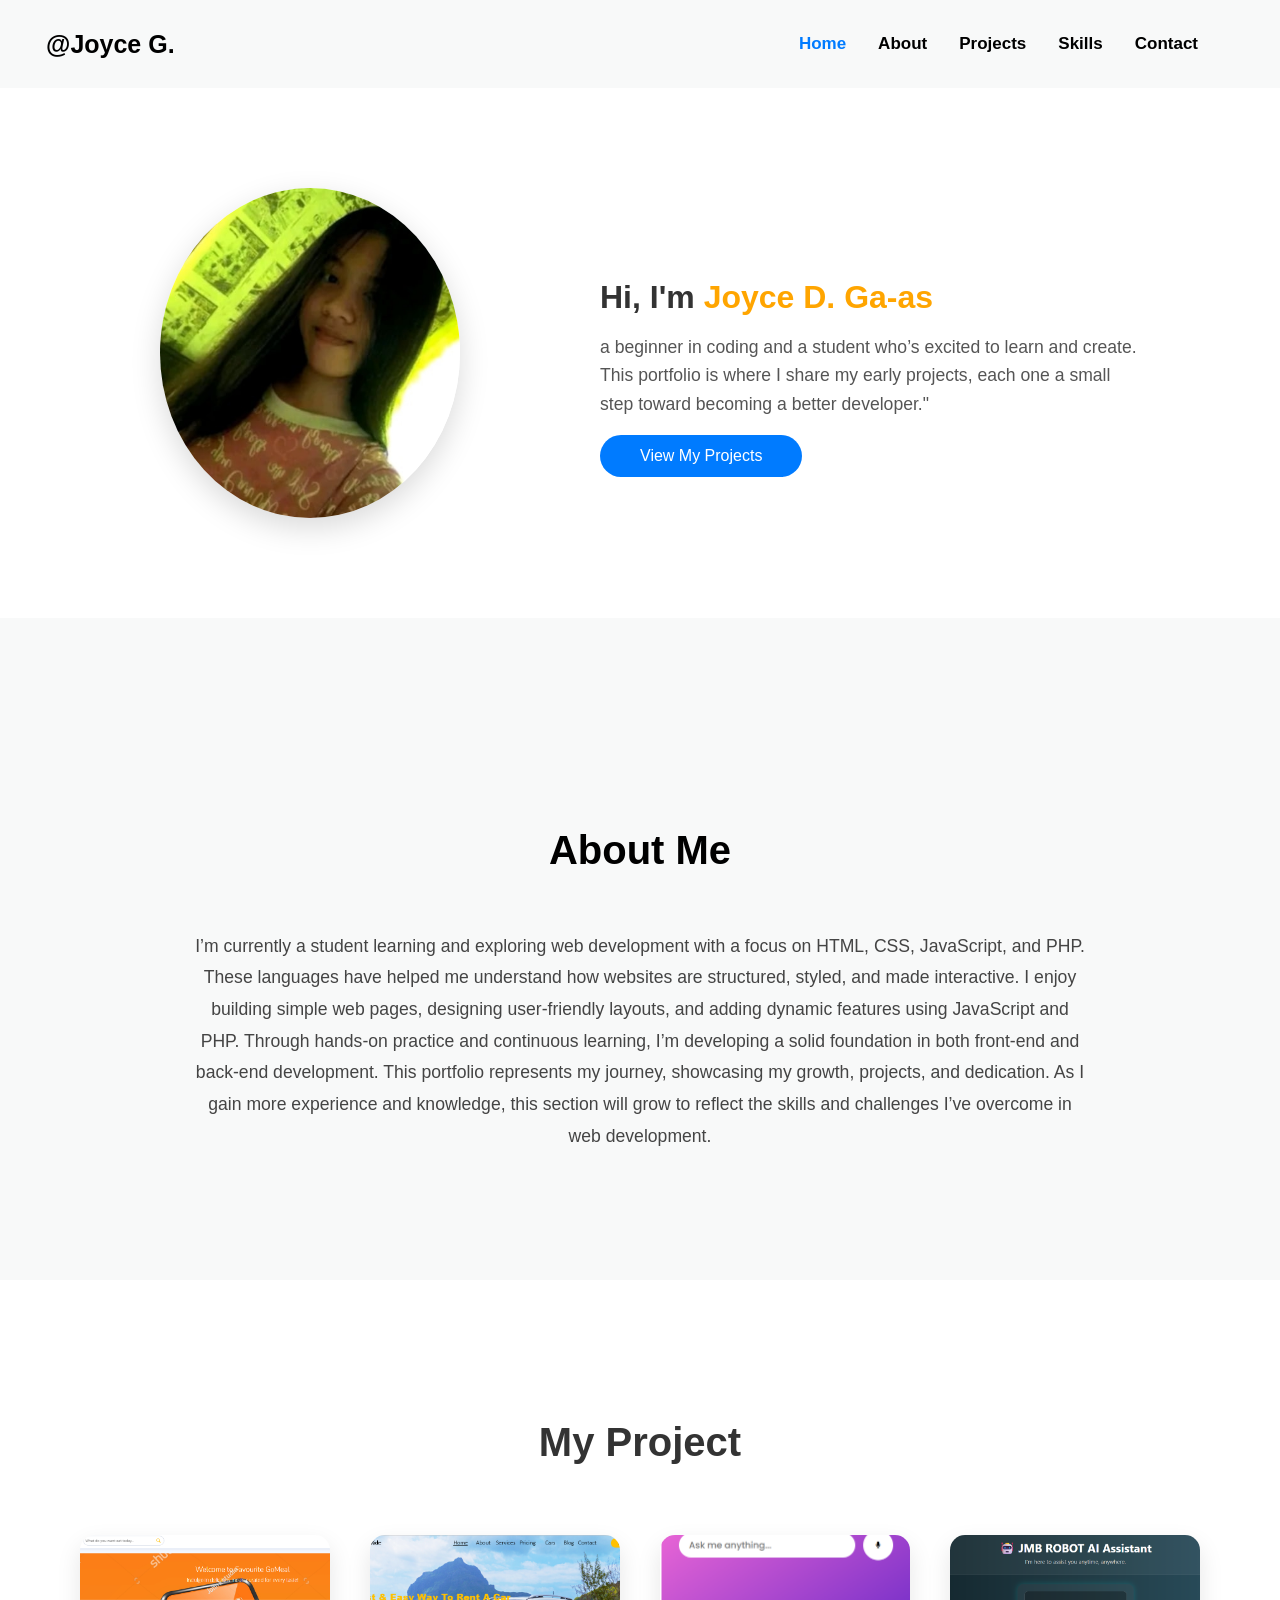
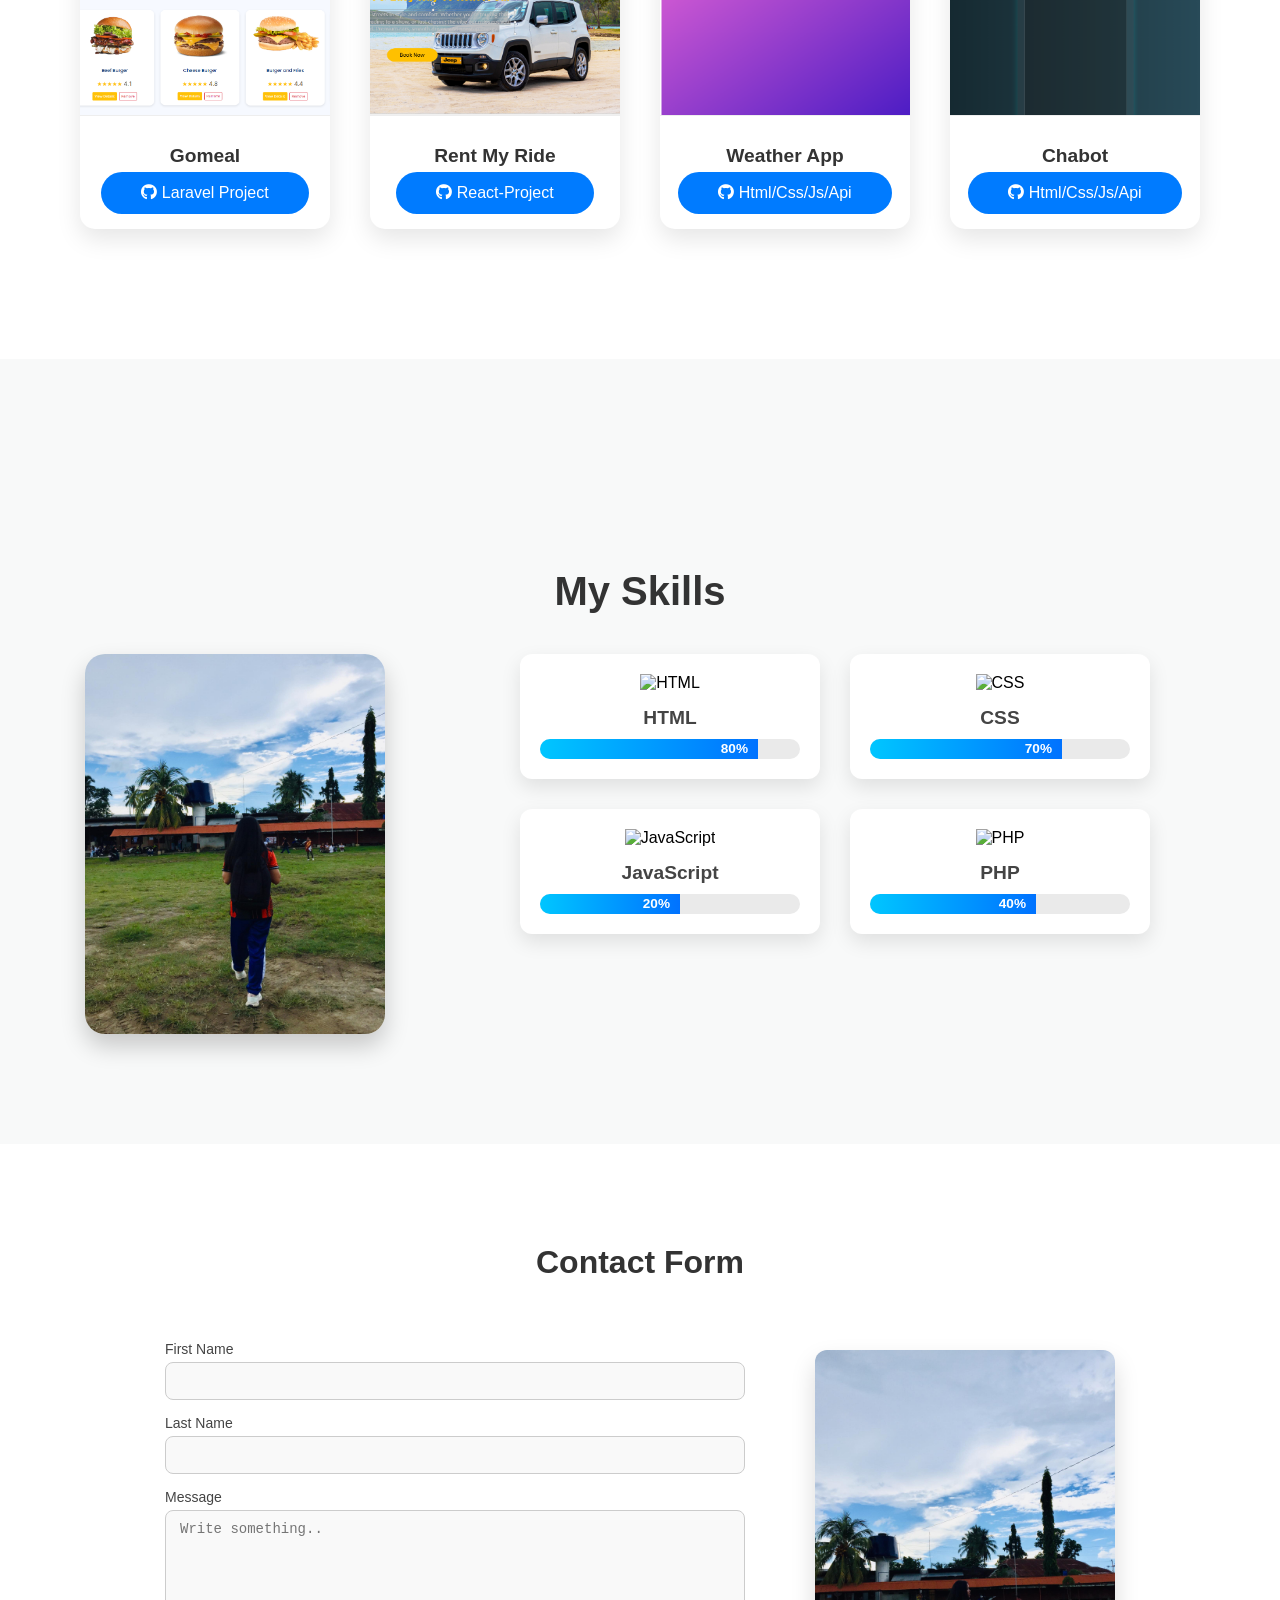
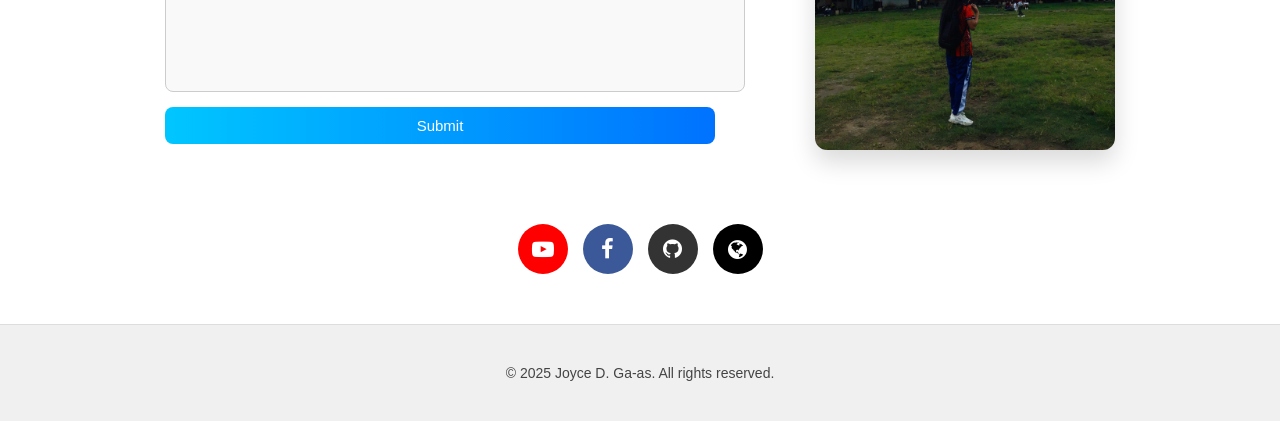
==== index.html @ 82c5e337 "Clean commit - removed secrets" ====
<!DOCTYPE html>
<html lang="en">

<head>
    <meta name="viewport" content="width=device-width, initial-scale=1">
    <title>Portfolio</title>
    <link rel="stylesheet" href="css/index.css">
    <link href="https://unpkg.com/aos@2.3.1/dist/aos.css" rel="stylesheet">
    <link rel="stylesheet" href="https://cdnjs.cloudflare.com/ajax/libs/font-awesome/6.4.0/css/all.min.css">
    <link rel="stylesheet" href="https://cdnjs.cloudflare.com/ajax/libs/font-awesome/4.7.0/css/font-awesome.min.css">
</head>

<body>
    <header>
        <nav id="navbar">
            <a href="#" class="logo">@Joyce G.</a>
            <span class="menu-icon" onclick="toggleMenu()">
                <i class="fa fa-bars"></i>
            </span>
            <ul>
                <li><a href="#" class="active">Home</a></li>
                <li><a href="about.html">About</a></li>
                <li><a href="project.html">Projects</a></li>
                <li><a href="skills.html">Skills</a></li>
                <li><a href="contact.html">Contact</a></li>
            </ul>
        </nav>
    </header>

    <div class="container" data-aos="zoom-in-down">
        <div class="profile1">
            <img src="img/profile.jpg" alt="">
        </div>
        <div class="content">
            <h1>
                Hi, I'm <span>Joyce D. Ga-as</span>
            </h1>
            <p>
                a beginner in coding and a student who’s excited to learn
                and create. <br> This portfolio is where I share my early projects,
                each one a small <br>step toward becoming a better developer."
            </p>
            <a href="project.html" class="btn-link">
                <button class="btn">View My Projects</button>
            </a>

        </div>
    </div>

    <section>
        <div class="about-section container" data-aos="fade-up">
            <h1 class="h1">About Me</h1>
            <p>
                I’m currently a student learning and exploring web development with a focus on HTML, CSS,
                JavaScript, and PHP. These languages have helped me understand how websites are structured,
                styled, and made interactive. I enjoy building simple web pages, designing user-friendly
                layouts, and adding dynamic features using JavaScript and PHP. Through hands-on practice
                and continuous learning, I’m developing a solid foundation in both front-end and back-end
                development. This portfolio represents my journey, showcasing my growth, projects, and
                dedication. As I gain more experience and knowledge, this
                section will grow to reflect the skills and challenges I’ve overcome in web development.
            </p>
        </div>
    </section>

    <div class="project" data-aos="fade-up">
        <h1 class="h2">My Project</h1>
        <div class="project">
            <div class="card">
                <img src="img/gomeal.png" alt="Avatar">
                <div>
                    <h4>Gomeal</h4>
                    <a href="https://github.com/Joyce21718/Gomeals.git" target="_blank" class="btn">
                        <i class="fab fa-github"></i> Laravel Project
                    </a>
                </div>
            </div>

            <div class="card">
                <img src="img/rent.png" alt="Avatar">
                <div>
                    <h4>Rent My Ride</h4>
                    <a href="https://github.com/Joyce21718/Gomeals.git" target="_blank" class="btn">
                        <i class="fab fa-github"></i> React-Project
                    </a>
                </div>
            </div>

            <div class="card">
                <img src="img/w.png" alt="Avatar">
                <div>
                    <h4>Weather App</h4>
                    <a href="https://github.com/Joyce21718/Weather.git" target="_blank" class="btn">
                        <i class="fab fa-github"></i> Html/Css/Js/Api
                    </a>
                </div>
            </div>

            <div class="card">
                <img src="img/C.png" alt="Avatar">
                <div>
                    <h4>Chabot</h4>
                    <a href="https://github.com/Joyce21718/Weather.git" target="_blank" class="btn">
                        <i class="fab fa-github"></i> Html/Css/Js/Api
                    </a>
                </div>
            </div>

        </div>
    </div>
    <section>
        <div class="skills-section" data-aos="fade-up">
            <h1>My Skills</h1>
            <div class="skills-content">
                <!-- Profile Image -->
                <div class="profile-img" data-aos="zoom-in-down">
                    <img src="img/profile2.jpg" alt="Profile">
                </div>
                <!-- Skill Cards -->
                <div class="skills-grid">
                    <div class="skill-item">
                        <img src="https://cdn.jsdelivr.net/gh/devicons/devicon/icons/html5/html5-original.svg"
                            alt="HTML">
                        <p>HTML</p>
                        <div class="progress-bar">
                            <div class="progress" data-aos="fade-right" data-aos-delay="100" style="width: 80%;">80%
                            </div>
                        </div>
                    </div>

                    <div class="skill-item">
                        <img src="https://cdn.jsdelivr.net/gh/devicons/devicon/icons/css3/css3-original.svg" alt="CSS">
                        <p>CSS</p>
                        <div class="progress-bar">
                            <div class="progress" data-aos="fade-right" data-aos-delay="100" style="width: 70%;">70%
                            </div>
                        </div>
                    </div>

                    <div class="skill-item">
                        <img src="https://cdn.jsdelivr.net/gh/devicons/devicon/icons/javascript/javascript-original.svg"
                            alt="JavaScript">
                        <p>JavaScript</p>
                        <div class="progress-bar">
                            <div class="progress" data-aos="fade-right" data-aos-delay="100" style="width: 50%;">20%
                            </div>
                        </div>
                    </div>

                    <div class="skill-item">
                        <img src="https://cdn.jsdelivr.net/gh/devicons/devicon/icons/php/php-original.svg" alt="PHP">
                        <p>PHP</p>
                        <div class="progress-bar">
                            <div class="progress" data-aos="fade-right" data-aos-delay="100" style="width: 60%;">40%
                            </div>
                        </div>
                    </div>
                </div>

            </div>
        </div>
    </section>
    <div>
        <center>
            <h1>Contact Form</h1>
        </center>
        <div class="contact-container">
            <!-- Form -->
            <form action="/action_page.php" data-aos="fade-right">
                <label for="name">First Name</label>
                <input type="text" id="fname" name="firstname" placeholder="">

                <label for="email">Last Name</label>
                <input type="email" id="email" name="email" placeholder="">

                <label for="message">Message</label>
                <textarea id="message" name="message" placeholder="Write something.."></textarea>

                <input type="submit" value="Submit">
            </form>
            <!-- Profile Image -->
            <div class="image1-box" data-aos="fade-left">
                <img src="img/profile3.jpg" alt="Profile">
            </div>
        </div>

        <!-- Social Icons (Below Everything) -->
        <div class="social-icons">
            <a href="https://youtube.com" target="_blank" class="icon youtube" title="YouTube">
                <i class="fa fa-youtube-play"></i>
            </a>
            <a href="https://facebook.com" target="_blank" class="icon facebook" title="Facebook">
                <i class="fa fa-facebook"></i>
            </a>
            <a href="https://github.com" target="_blank" class="icon github" title="GitHub">
                <i class="fa fa-github"></i>
            </a>
            <a href="https://vercel.com" target="_blank" class="icon vercel" title="Vercel">
                <i class="fa fa-globe"></i>
            </a>
        </div>

        <footer class="footer">
            <div class="footer-content">
                <p>&copy; 2025 Joyce D. Ga-as. All rights reserved.</p>
            </div>
        </footer>

        <script>
            function toggleMenu() {
                document.getElementById("navbar").classList.toggle("responsive");
            }
        </script>

        <script src="https://unpkg.com/aos@2.3.1/dist/aos.js"></script>
        <script>
            AOS.init();
        </script>
</body>

</html>
---- css/index.css ----
body {
  margin: 0;
  font-family: Arial, Helvetica, sans-serif;
}
span{
  color: orange;
}
nav {
  display: flex;
  justify-content: space-between;
  align-items: center;
  flex-wrap: wrap;
  padding: 10px 16px;
  margin-left: 30px;
  margin-right: 30px;
}

header {
  background-color: #f8f9f9;
}

.logo {
  color: black;
  font-size: 25px;
  font-weight: bold;
  text-decoration: none;
  padding: 14px 0;
  transition: 0.3s ease;
  font-family: Arial, Helvetica, sans-serif;
}

.logo:hover {
  transform: translateY(-4px);
  color: #007BFF;
}

ul {
  list-style: none;
  display: flex;
  margin: 0;
  padding: 10px 20px;
  transition: max-height 0.4s ease-in-out;
}

li a {
  display: block;
  color: black;
  text-decoration: none;
  padding: 14px 16px;
  font-size: 17px;
  font-weight: bold;
  transition: 0.3s ease;
}

li a:hover {
  color: #007BFF;
  transform: translateY(-4px);
}

li a.active {
  color: #007BFF;
}

.menu-icon {
  display: none;
  font-size: 24px;
  color: #007BFF;
  cursor: pointer;
}


.container {
  display: flex;
  flex-direction: row;
  align-items: center;
  justify-content: center;
  flex-wrap: wrap;
  max-width: 1200px;
  margin: auto;
  padding: 50px 20px;
  gap: 20px;


}

.content {
  flex: 1 1 400px;
  min-width: 280px;
}

.content h1 {
  font-size: 2rem;
  margin-bottom: 15px;
  color: #333;
  font-weight: bold;
}

.content p {
  font-size: 1.1rem;
  line-height: 1.6;
  color: #555;
}

.profile1 {
  margin-top: 50px;
  flex: 1 1 300px;
  display: flex;
  justify-content: center;
  align-items: center;
}

.profile1 img {
  width: 100%;
  max-width: 300px;
  height: 330px;
  border-radius: 50%;
  object-fit: cover;
  box-shadow: 0 10px 30px rgba(0, 0, 0, 0.15);

}

.btn {
  padding: 12px 40px;
  background-color: #007BFF;
  color: white;
  border-radius: 999px;
  font-size: 1rem;
  text-decoration: none;
  display: inline-block;
  transition: 0.3s ease;
  border: none;
}

.btn:hover {
  background-color: darkblue;
  transform: translateY(-2px);
}

/* About Styling */
.about-section {
  max-width: 900px;
  margin: 80px auto;
  padding: 20px 30px;
  border-radius: 20px;
  text-align: center;
  
}
.about-section1 {
 
  text-align: center;

   padding: 40px;
  max-width: 1200px;
  margin: auto;
  
}

.about-section1 h1 {
  font-size: 2.5rem;
  margin-bottom: 20px;
  color: black;
}

.about-section h1 {
  font-size: 2.5rem;
  margin-bottom: 20px;
  color: black;
}

.about-section p {
  font-size: 1.1rem;
  line-height: 1.8;
  color: #444;
  font-family: Arial, Helvetica, sans-serif;
}
.about-section1 p {
  font-size: 1.1rem;
  line-height: 1.8;
  color: #444;
  font-family: Arial, Helvetica, sans-serif;
}

section {
  background-color: #f8f9f9;
  margin-top: 50px;
  padding: 10px;
}
.section1 {
  background-color: white;
}


/* SKILLS Styling */


.skills-section {
  max-width: 1200px;
  margin: 50px auto;
  padding: 50px 20px;
  

}
.skills-section1 {
   padding: 40px;
  max-width: 1200px;
  margin: auto;
}

.skills-section h1 {
  text-align: center;
  font-size: 2.5rem;
  color: #333;
  margin-bottom: 40px;
}
.skills-section1 h1 {
  text-align: center;
  font-size: 2.5rem;
  color: #333;
  margin-bottom: 40px;
}

.skills-content {
  display: flex;
  gap: 40px;
  align-items: flex-start;
  flex-wrap: wrap;
  justify-content: center;
  padding: 0 20px;

}

.skills-grid {
  display: flex;
  flex-wrap: wrap;
  gap: 30px;
  justify-content: center;
  flex: 1;
  min-width: 300px;
}

.skill-item {
  background-color: #fff;
  border-radius: 12px;
  padding: 20px;
  width: 260px;
  box-shadow: 0 8px 20px rgba(0, 0, 0, 0.1);
  text-align: center;
  transition: transform 0.3s ease;
}

.skill-item:hover {
  transform: translateY(-5px);
}

.skill-item img {
  width: 60px;
  height: 60px;
  object-fit: contain;
}

.skill-item p {
  font-size: 1.2rem;
  font-weight: 600;
  color: #444;
  margin: 15px 0 10px;
}

.progress-bar {
  background-color: #eaeaea;
  border-radius: 20px;
  overflow: hidden;
  height: 20px;
}

.progress {
  height: 100%;
  background: linear-gradient(90deg, #00c6ff, #0072ff);
  color: #fff;
  text-align: right;
  padding-right: 10px;
  line-height: 20px;
  font-size: 0.85rem;
  font-weight: bold;
  width: 0;
  /* Start hidden */
  transition: width 2s ease;
}

/* This class will be added via JavaScript */
.progress.animate {
  width: var(--progress-width);
}


.profile-img {
  flex: 1;
  max-width: 350px;
  display: flex;
  justify-content: center;
  align-items: flex-start;
}

.profile-img img {
  width: 100%;
  height: 380px;
  max-width: 300px;
  border-radius: 20px;
  box-shadow: 0 12px 25px rgba(0, 0, 0, 0.2);
}


/* Responsive Styling */
@media screen and (max-width: 600px) {
  form {
    flex: 1 1 100%;
    max-width: 100%;
    width: 100%;
    padding: 0 10px;
    margin-right: 30px;
  }

  form input,
  form textarea {
    font-size: 16px;
  }

  input[type="submit"] {
    width: 100%;
  }

  ul {
    flex-direction: column;
    width: 100%;
    max-height: 0;
    overflow: hidden;
  }

  nav.responsive ul {
    max-height: 500px;
  }

  .menu-icon {
    display: block;
    padding: 14px 0;
  }

  ul li a {
    text-align: left;
    padding-left: 16px;
  }

  ul {
    margin: 0;
    padding: 0;
  }

  .about-section {
    padding: 30px 20px;
  }

  .about-section h1 {
    font-size: 2rem;
  }

  .about-section p {
    font-size: 1rem;
  }
}

.project {
  padding: 40px;
  max-width: 1200px;
  margin: auto;
}

.project>h1 {
  text-align: center;
  font-size: 2.5rem;
  margin-bottom: 30px;
}

.project .project {
  display: flex;
  flex-wrap: wrap;
  gap: 40px;
  justify-content: center;
}

.card {
  background-color: #fff;
  width: 250px;
  border-radius: 15px;
  overflow: hidden;
  box-shadow: 0 10px 25px rgba(0, 0, 0, 0.1);
  transition: transform 0.3s ease, box-shadow 0.3s ease;
}

.card:hover {
  transform: translateY(-8px);
  box-shadow: 0 15px 30px rgba(0, 0, 0, 0.2);
}

.card img {
  width: 100%;
  height: 180px;
  object-fit: cover;
  border-bottom: 1px solid #eee;
}

.card div {
  padding: 15px;
  text-align: center;
}

.card h4 {
  margin: 10px 0 5px;
  font-size: 1.2rem;
  color: #333;
}

.card p {
  font-size: 0.9rem;
  color: #777;
}


h1 {
  margin: 40px 0 20px;
  font-weight: 600;
  color: #333;
  margin-top: 100px;
}

.contact-container {
  display: flex;
  justify-content: center;
  align-items: stretch;
  gap: 100px;
  padding: 40px 20px;
  max-width: 1000px;
  margin: 0 auto;
  flex-wrap: wrap;
}

/* Form */
form {
  flex: 2;
  min-width: 280px;
  max-width: 550px;
  display: flex;
  flex-direction: column;
}

form label {
  font-size: 14px;
  font-weight: 500;
  color: #444;
  margin-bottom: 5px;
}

form input,
form textarea {
  width: 100%;
  padding: 10px 14px;
  margin-bottom: 15px;
  font-size: 14px;
  border: 1px solid #ccc;
  border-radius: 8px;
  background: #f9f9f9;
  transition: border 0.3s;
}

form input:focus,
form textarea:focus {
  border-color: #007BFF;
  background: #fff;
  outline: none;
}

textarea {
  height: 160px;
  resize: none;
}

input[type="submit"] {
  background: linear-gradient(to right, #00c6ff, #0072ff);
  color: white;
  padding: 10px 25px;
  font-size: 15px;
  border: none;
  border-radius: 8px;
  cursor: pointer;
  transition: background 0.3s;
}

input[type="submit"]:hover {
  background: linear-gradient(to right, #0056b3, #003e8a);
}

/* Image Box */
.image1-box {
  flex: 1;
  min-width: 200px;
  max-width: 300px;
  display: flex;
  justify-content: center;
  align-items: center;
}

.image1-box img {
  width: 100%;
  max-width: 320px;
  /* smaller image */
  height: auto;
  border-radius: 12px;
  box-shadow: 0 12px 25px rgba(0, 0, 0, 0.15);
  object-fit: cover;
}

/* Social Icons */
.social-icons {
  display: flex;
  justify-content: center;
  align-items: center;
  gap: 15px;
  margin: 25px auto 50px;
  flex-wrap: wrap;
}

.social-icons .icon {
  font-size: 22px;
  width: 50px;
  height: 50px;
  border-radius: 50%;
  color: white;
  display: flex;
  align-items: center;
  justify-content: center;
  transition: transform 0.3s, box-shadow 0.3s;
  text-decoration: none;
}

.icon.youtube {
  background: #FF0000;
}

.icon.facebook {
  background: #3b5998;
}

.icon.github {
  background: #333;
}

.icon.vercel {
  background: #000;
}

.social-icons .icon:hover {
  transform: scale(1.1);
  box-shadow: 0 5px 15px rgba(0, 0, 0, 0.2);
}
.footer {
  background-color: #f0f0f0;
  padding: 20px 10px;
  text-align: center;
  border-top: 1px solid #ddd;
  margin-top: 40px;
}

.footer-content {
  max-width: 1000px;
  margin: auto;
  padding: 20px;
}

.footer p {
  margin: 0;
  color: #444;
  font-size: 14px;
}

.footer-social {
  margin-top: 10px;
}
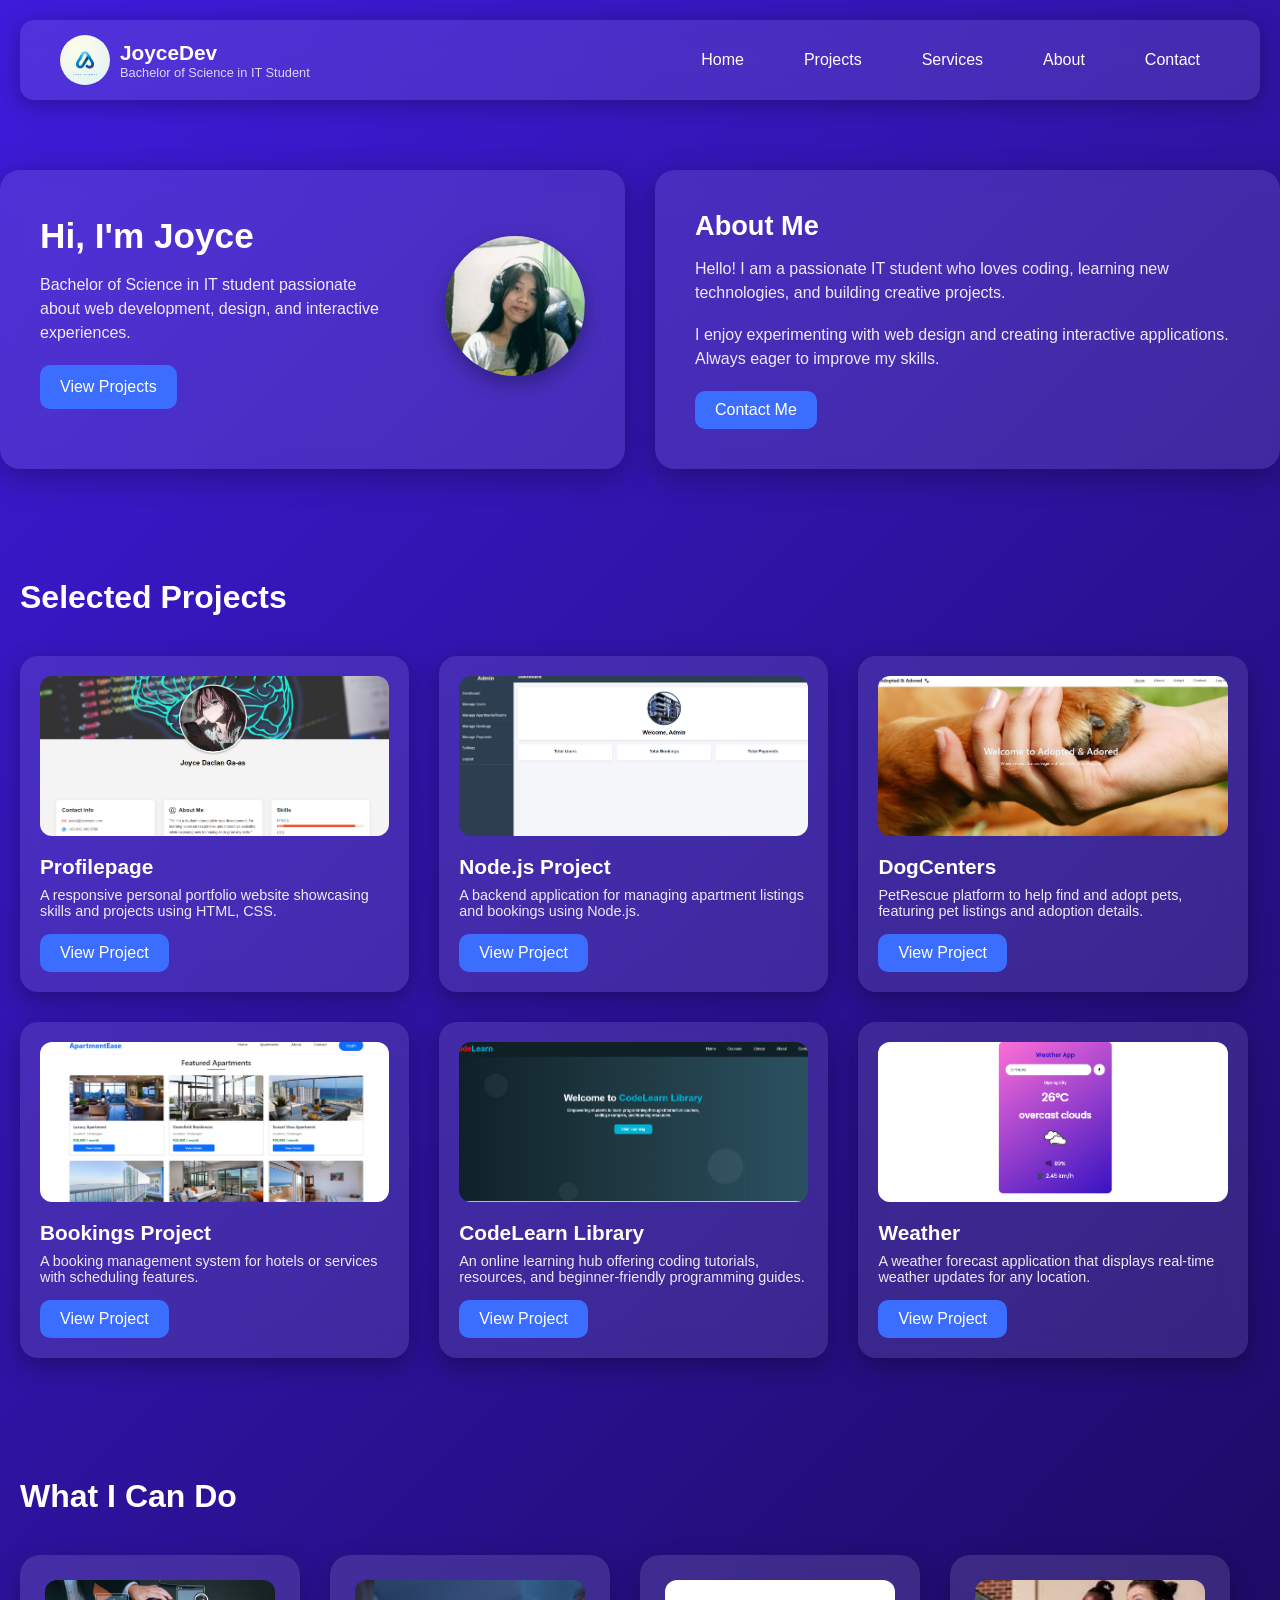
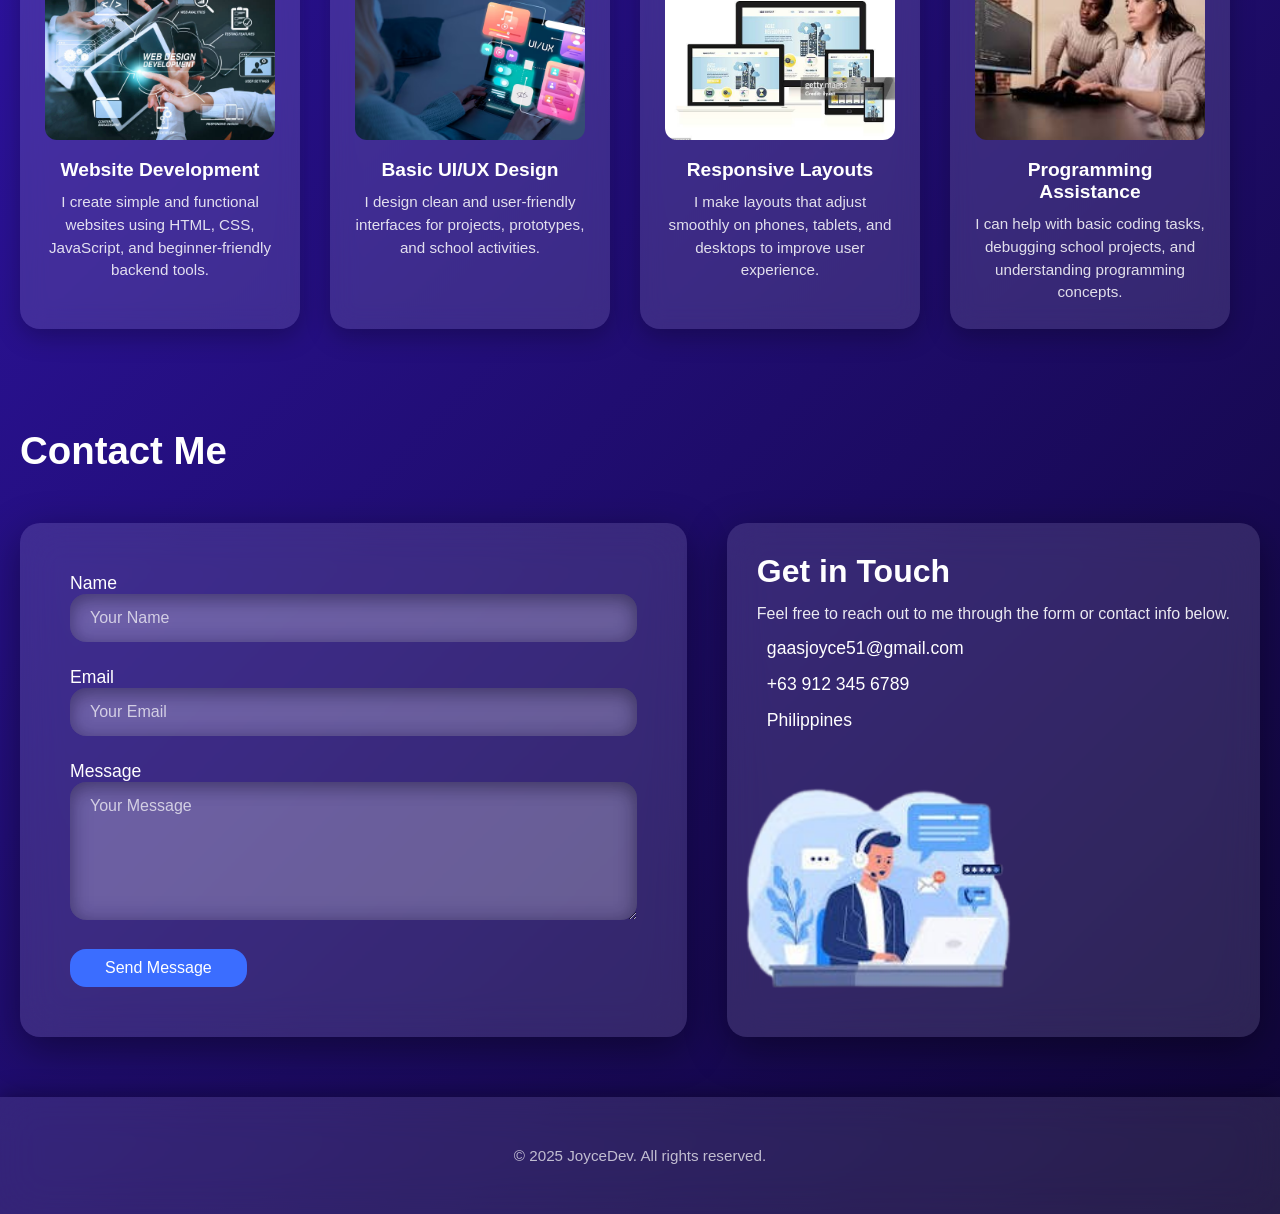
==== commit d443ce9d: "first commit" ====
--- a/index.html
+++ b/index.html
@@ -2,220 +2,197 @@
 <html lang="en">
 
 <head>
-    <meta name="viewport" content="width=device-width, initial-scale=1">
-    <title>Portfolio</title>
-    <link rel="stylesheet" href="css/index.css">
-    <link href="https://unpkg.com/aos@2.3.1/dist/aos.css" rel="stylesheet">
-    <link rel="stylesheet" href="https://cdnjs.cloudflare.com/ajax/libs/font-awesome/6.4.0/css/all.min.css">
-    <link rel="stylesheet" href="https://cdnjs.cloudflare.com/ajax/libs/font-awesome/4.7.0/css/font-awesome.min.css">
+    <meta charset="UTF-8">
+    <meta name="viewport" content="width=device-width, initial-scale=1.0">
+    <title>Welcome To My Portfolio</title>
+    <link rel="stylesheet" href="css/onefile.css">
 </head>
 
 <body>
     <header>
-        <nav id="navbar">
-            <a href="#" class="logo">@Joyce G.</a>
-            <span class="menu-icon" onclick="toggleMenu()">
-                <i class="fa fa-bars"></i>
-            </span>
-            <ul>
-                <li><a href="#" class="active">Home</a></li>
-                <li><a href="about.html">About</a></li>
-                <li><a href="project.html">Projects</a></li>
-                <li><a href="skills.html">Skills</a></li>
-                <li><a href="contact.html">Contact</a></li>
-            </ul>
-        </nav>
+        <div class="container">
+            <nav>
+                <div class="logo"> <img src="img/logo.avif" alt="Logo" />
+                    <div class="logo-text"> <span>JoyceDev</span>
+                        <p class="tagline">Bachelor of Science in IT Student</p>
+                    </div>
+                </div> <input type="checkbox" id="toggle"> <label for="toggle" class="hamburger">☰</label>
+                <ul>
+                    <li><a href="#">Home</a></li>
+                    <li><a href="#projects">Projects</a></li>
+                    <li><a href="#services">Services</a></li>
+                    <li><a href="#about">About</a></li>
+                    <li><a href="#contact">Contact</a></li>
+                </ul>
+            </nav>
+        </div>
     </header>
+    <div class="profile-about-wrapper">
+        <section class="profile">
+            <div class="profile-content">
+                <div class="profile-text">
+                    <h1>Hi, I'm Joyce</h1>
+                    <p>Bachelor of Science in IT student passionate about web development, design, and interactive
+                        experiences.</p>
+                    <div class="profile-buttons"> <a href="#projects" class="btn">View Projects</a> </div>
+                </div>
+                <div class="profile-image"> <img src="img/P.jpg" alt="Joyce Image"> </div>
+            </div>
+        </section>
 
-    <div class="container" data-aos="zoom-in-down">
-        <div class="profile1">
-            <img src="img/profile.jpg" alt="">
-        </div>
-        <div class="content">
-            <h1>
-                Hi, I'm <span>Joyce D. Ga-as</span>
-            </h1>
-            <p>
-                a beginner in coding and a student who’s excited to learn
-                and create. <br> This portfolio is where I share my early projects,
-                each one a small <br>step toward becoming a better developer."
-            </p>
-            <a href="project.html" class="btn-link">
-                <button class="btn">View My Projects</button>
-            </a>
 
-        </div>
+        <!-- RIGHT: ABOUT -->
+        <section class="about" id="about">
+            <div class="about-content">
+                <h2>About Me</h2>
+                <p>Hello! I am a passionate IT student who loves coding, learning new technologies, and building
+                    creative projects.</p>
+                <p>I enjoy experimenting with web design and creating interactive applications. Always eager to improve
+                    my skills.</p>
+                <div class="profile-buttons"> <a href="#contact" class="btn btn-darkblue">Contact Me</a> </div>
+            </div>
+        </section>
     </div>
 
-    <section>
-        <div class="about-section container" data-aos="fade-up">
-            <h1 class="h1">About Me</h1>
-            <p>
-                I’m currently a student learning and exploring web development with a focus on HTML, CSS,
-                JavaScript, and PHP. These languages have helped me understand how websites are structured,
-                styled, and made interactive. I enjoy building simple web pages, designing user-friendly
-                layouts, and adding dynamic features using JavaScript and PHP. Through hands-on practice
-                and continuous learning, I’m developing a solid foundation in both front-end and back-end
-                development. This portfolio represents my journey, showcasing my growth, projects, and
-                dedication. As I gain more experience and knowledge, this
-                section will grow to reflect the skills and challenges I’ve overcome in web development.
-            </p>
+    <!-- Project -->
+    <section class="projects" id="projects">
+        <div class="projects-wrapper">
+            <h2>Selected Projects</h2>
+            <div class="project-cards">
+                <div class="project-card"> <img src="img/1.png" alt="Project 1">
+                    <h3>Profilepage</h3>
+                    <p>A responsive personal portfolio website showcasing skills and projects using HTML, CSS. </p> <a
+                        href="#" class="btn-darkblue">View Project</a>
+                </div>
+                <div class="project-card"> <img src="img/2.png" alt="Project 2">
+                    <h3>Node.js Project</h3>
+                    <p>A backend application for managing apartment listings and bookings using Node.js.</p> <a href="#"
+                        class="btn-darkblue">View Project</a>
+                </div>
+                <div class="project-card"> <img src="img/3.png" alt="Project 3">
+                    <h3>DogCenters</h3>
+                    <p>PetRescue platform to help find and adopt pets, featuring pet listings and adoption details.</p>
+                    <a href="#" class="btn-darkblue">View Project</a>
+                </div>
+                <div class="project-card"> <img src="img/4.png" alt="Project 4">
+                    <h3>Bookings Project</h3>
+                    <p>A booking management system for hotels or services with scheduling features.</p> <a href="#"
+                        class="btn-darkblue">View Project</a>
+                </div>
+                <div class="project-card">
+                    <img src="img/5.png" alt="CodeLearn Library">
+                    <h3>CodeLearn Library</h3>
+                    <p>An online learning hub offering coding tutorials, resources, and beginner-friendly programming
+                        guides.</p>
+                    <a href="#" class="btn-darkblue">View Project</a>
+                </div>
+
+                <div class="project-card"> <img src="img/6.png" alt="Weather App">
+                    <h3>Weather</h3>
+                    <p>A weather forecast application that displays real-time weather updates for any location.</p> <a
+                        href="#" class="btn-darkblue">View Project</a>
+                </div>
+            </div>
         </div>
     </section>
 
-    <div class="project" data-aos="fade-up">
-        <h1 class="h2">My Project</h1>
-        <div class="project">
-            <div class="card">
-                <img src="img/gomeal.png" alt="Avatar">
-                <div>
-                    <h4>Gomeal</h4>
-                    <a href="https://github.com/Joyce21718/Gomeals.git" target="_blank" class="btn">
-                        <i class="fab fa-github"></i> Laravel Project
-                    </a>
+    <!-- services -->
+    <section class="services" id="services">
+        <div class="services-wrapper">
+            <h2>What I Can Do</h2>
+
+            <div class="services-cards">
+
+                <div class="service-card">
+                    <img src="img/w1.jpg" alt="Web Development">
+                    <h3>Website Development</h3>
+                    <p>I create simple and functional websites using HTML, CSS, JavaScript, and beginner-friendly
+                        backend tools.</p>
                 </div>
-            </div>
 
-            <div class="card">
-                <img src="img/rent.png" alt="Avatar">
-                <div>
-                    <h4>Rent My Ride</h4>
-                    <a href="https://github.com/Joyce21718/Gomeals.git" target="_blank" class="btn">
-                        <i class="fab fa-github"></i> React-Project
-                    </a>
+                <div class="service-card">
+                    <img src="img/w2.avif" alt="UI UX Design">
+                    <h3>Basic UI/UX Design</h3>
+                    <p>I design clean and user-friendly interfaces for projects, prototypes, and school activities.</p>
                 </div>
-            </div>
 
-            <div class="card">
-                <img src="img/w.png" alt="Avatar">
-                <div>
-                    <h4>Weather App</h4>
-                    <a href="https://github.com/Joyce21718/Weather.git" target="_blank" class="btn">
-                        <i class="fab fa-github"></i> Html/Css/Js/Api
-                    </a>
+                <div class="service-card">
+                    <img src="img/w3.jpg" alt="Responsive Design">
+                    <h3>Responsive Layouts</h3>
+                    <p>I make layouts that adjust smoothly on phones, tablets, and desktops to improve user experience.
+                    </p>
                 </div>
-            </div>
 
-            <div class="card">
-                <img src="img/C.png" alt="Avatar">
-                <div>
-                    <h4>Chabot</h4>
-                    <a href="https://github.com/Joyce21718/Weather.git" target="_blank" class="btn">
-                        <i class="fab fa-github"></i> Html/Css/Js/Api
-                    </a>
-                </div>
-            </div>
-
-        </div>
-    </div>
-    <section>
-        <div class="skills-section" data-aos="fade-up">
-            <h1>My Skills</h1>
-            <div class="skills-content">
-                <!-- Profile Image -->
-                <div class="profile-img" data-aos="zoom-in-down">
-                    <img src="img/profile2.jpg" alt="Profile">
-                </div>
-                <!-- Skill Cards -->
-                <div class="skills-grid">
-                    <div class="skill-item">
-                        <img src="https://cdn.jsdelivr.net/gh/devicons/devicon/icons/html5/html5-original.svg"
-                            alt="HTML">
-                        <p>HTML</p>
-                        <div class="progress-bar">
-                            <div class="progress" data-aos="fade-right" data-aos-delay="100" style="width: 80%;">80%
-                            </div>
-                        </div>
-                    </div>
-
-                    <div class="skill-item">
-                        <img src="https://cdn.jsdelivr.net/gh/devicons/devicon/icons/css3/css3-original.svg" alt="CSS">
-                        <p>CSS</p>
-                        <div class="progress-bar">
-                            <div class="progress" data-aos="fade-right" data-aos-delay="100" style="width: 70%;">70%
-                            </div>
-                        </div>
-                    </div>
-
-                    <div class="skill-item">
-                        <img src="https://cdn.jsdelivr.net/gh/devicons/devicon/icons/javascript/javascript-original.svg"
-                            alt="JavaScript">
-                        <p>JavaScript</p>
-                        <div class="progress-bar">
-                            <div class="progress" data-aos="fade-right" data-aos-delay="100" style="width: 50%;">20%
-                            </div>
-                        </div>
-                    </div>
-
-                    <div class="skill-item">
-                        <img src="https://cdn.jsdelivr.net/gh/devicons/devicon/icons/php/php-original.svg" alt="PHP">
-                        <p>PHP</p>
-                        <div class="progress-bar">
-                            <div class="progress" data-aos="fade-right" data-aos-delay="100" style="width: 60%;">40%
-                            </div>
-                        </div>
-                    </div>
+                <div class="service-card">
+                    <img src="img/w4.jpg" alt="Programming Assistance">
+                    <h3>Programming Assistance</h3>
+                    <p>I can help with basic coding tasks, debugging school projects, and understanding programming
+                        concepts.</p>
                 </div>
 
             </div>
         </div>
     </section>
-    <div>
-        <center>
-            <h1>Contact Form</h1>
-        </center>
-        <div class="contact-container">
-            <!-- Form -->
-            <form action="/action_page.php" data-aos="fade-right">
-                <label for="name">First Name</label>
-                <input type="text" id="fname" name="firstname" placeholder="">
+    <section class="contact" id="contact">
+        <div class="contact-wrapper">
+            <h2>Contact Me</h2>
+            <div class="contact-flex">
 
-                <label for="email">Last Name</label>
-                <input type="email" id="email" name="email" placeholder="">
+                <!-- LEFT: Form -->
+                <div class="contact-form-card">
+                    <form id="contactForm">
+                        <div class="form-group">
+                            <label for="name">Name</label>
+                            <input type="text" id="name" placeholder="Your Name" required>
+                        </div>
+                        <div class="form-group">
+                            <label for="email">Email</label>
+                            <input type="email" id="email" placeholder="Your Email" required>
+                        </div>
+                        <div class="form-group">
+                            <label for="message">Message</label>
+                            <textarea id="message" rows="6" placeholder="Your Message" required></textarea>
+                        </div>
+                        <button type="submit" class="btn-darkblue">Send Message</button>
+                        <p class="success-message">Message sent successfully!</p>
+                    </form>
+                </div>
 
-                <label for="message">Message</label>
-                <textarea id="message" name="message" placeholder="Write something.."></textarea>
+                <!-- RIGHT: Contact Info -->
 
-                <input type="submit" value="Submit">
-            </form>
-            <!-- Profile Image -->
-            <div class="image1-box" data-aos="fade-left">
-                <img src="img/profile3.jpg" alt="Profile">
+                <div class="contact-info-card">
+                    <div class="info-content">
+                        <h3>Get in Touch</h3>
+                        <p>Feel free to reach out to me through the form or contact info below.</p>
+                        <div class="info-item">
+                            <span></span> gaasjoyce51@gmail.com
+                        </div>
+                        <div class="info-item">
+                            <span></span> +63 912 345 6789
+                        </div>
+                        <div class="info-item">
+                            <span></span> Philippines
+                        </div>
+                    </div>
+
+                     <div class="info-image">
+                        <img src="img/c.png" alt="Contact Image">
+                    </div>
+                </div>
+
+
             </div>
         </div>
+    </section>
 
-        <!-- Social Icons (Below Everything) -->
-        <div class="social-icons">
-            <a href="https://youtube.com" target="_blank" class="icon youtube" title="YouTube">
-                <i class="fa fa-youtube-play"></i>
-            </a>
-            <a href="https://facebook.com" target="_blank" class="icon facebook" title="Facebook">
-                <i class="fa fa-facebook"></i>
-            </a>
-            <a href="https://github.com" target="_blank" class="icon github" title="GitHub">
-                <i class="fa fa-github"></i>
-            </a>
-            <a href="https://vercel.com" target="_blank" class="icon vercel" title="Vercel">
-                <i class="fa fa-globe"></i>
-            </a>
+    <footer>
+        <div class="footer-bottom">
+            <p>© 2025 JoyceDev. All rights reserved.</p>
         </div>
+    </footer>
 
-        <footer class="footer">
-            <div class="footer-content">
-                <p>&copy; 2025 Joyce D. Ga-as. All rights reserved.</p>
-            </div>
-        </footer>
 
-        <script>
-            function toggleMenu() {
-                document.getElementById("navbar").classList.toggle("responsive");
-            }
-        </script>
 
-        <script src="https://unpkg.com/aos@2.3.1/dist/aos.js"></script>
-        <script>
-            AOS.init();
-        </script>
 </body>
 
 </html>
--- a/css/onefile.css
+++ b/css/onefile.css
@@ -0,0 +1,567 @@
+* {
+    margin: 0;
+    padding: 0;
+    box-sizing: border-box;
+    font-family: 'Poppins', sans-serif;
+}
+
+body {
+    background: linear-gradient(135deg, #3e1bdb, #0f0535);
+    min-height: 100vh;
+    color: white;
+}
+
+/* NAVBAR */
+header {
+    width: 100%;
+    padding: 20px 0;
+}
+
+.container {
+    max-width: 1350px;
+    margin: 0 auto;
+    padding: 0 20px;
+}
+
+nav {
+    background: rgba(255, 255, 255, 0.1);
+    backdrop-filter: blur(15px);
+    border-radius: 14px;
+    padding: 15px 40px;
+    display: flex;
+    align-items: center;
+    justify-content: space-between;
+    box-shadow: 0 4px 20px rgba(0, 0, 0, 0.3);
+}
+
+.logo {
+    display: flex;
+    align-items: center;
+    gap: 10px;
+}
+
+.logo img {
+    width: 50px;
+    height: 50px;
+    object-fit: cover;
+    border-radius: 50%;
+}
+
+.logo-text span {
+    font-size: 1.3rem;
+    font-weight: 600;
+}
+
+.logo-text p {
+    font-size: 0.8rem;
+    opacity: 0.8;
+}
+
+/* NAV ITEMS */
+nav ul {
+    display: flex;
+    gap: 20px;
+}
+
+nav ul li {
+    list-style: none;
+}
+
+nav ul li a {
+    color: white;
+    font-weight: 500;
+    text-decoration: none;
+    transition: 0.3s;
+    padding: 10px 20px;
+    border-radius: 10px;
+}
+
+nav ul li a:hover {
+    background: #88aaff;
+
+}
+
+
+/* MOBILE MENU */
+#toggle {
+    display: none;
+}
+
+.hamburger {
+    display: none;
+    font-size: 2rem;
+    cursor: pointer;
+}
+
+/* PROFILE + ABOUT WRAPPER */
+.profile-about-wrapper {
+    max-width: 1300px;
+    margin: 50px auto;
+    display: flex;
+    gap: 30px;
+    flex-wrap: wrap;
+}
+
+/* PROFILE CARD */
+.profile {
+    flex: 1;
+    background: rgba(255, 255, 255, 0.1);
+    padding: 40px;
+    border-radius: 20px;
+    backdrop-filter: blur(10px);
+    box-shadow: 0 8px 30px rgba(0, 0, 0, 0.3);
+}
+
+.profile-content {
+    display: flex;
+    justify-content: space-between;
+    align-items: center;
+    line-height: 1.5;
+    margin-bottom: 18px;
+}
+
+.profile-text h1 {
+    font-size: 2.2rem;
+    margin-bottom: 10px;
+}
+
+.profile-text p {
+    font-size: 1rem;
+    opacity: 0.9;
+    max-width: 350px;
+
+}
+
+.profile-buttons {
+    margin-top: 20px;
+}
+
+.btn,
+.btn-darkblue {
+    display: inline-block;
+    padding: 10px 20px;
+    background: #3b6dff;
+    color: white;
+    border-radius: 10px;
+    text-decoration: none;
+    font-weight: 500;
+    transition: 0.3s;
+}
+
+.btn:hover,
+.btn-darkblue:hover {
+    background: #2d54d5;
+}
+
+/* PROFILE IMAGE */
+.profile-image img {
+    width: 140px;
+    height: 140px;
+    border-radius: 50%;
+    object-fit: cover;
+    box-shadow: 0 8px 20px rgba(0, 0, 0, 0.3);
+}
+
+/* ABOUT CARD */
+.about {
+    flex: 1;
+    background: rgba(255, 255, 255, 0.1);
+    padding: 40px;
+    border-radius: 20px;
+    backdrop-filter: blur(10px);
+    box-shadow: 0 8px 30px rgba(0, 0, 0, 0.3);
+}
+
+.about-content h2 {
+    font-size: 1.7rem;
+    margin-bottom: 15px;
+}
+
+.about-content p {
+    opacity: 0.9;
+    margin-bottom: 10px;
+    line-height: 1.5;
+    margin-bottom: 18px;
+}
+
+/* PROJECTS SECTION */
+.projects {
+    padding: 60px 20px;
+}
+
+.projects-wrapper {
+    max-width: 1300px;
+    margin: 0 auto;
+}
+
+.projects-wrapper h2 {
+    font-size: 2rem;
+    margin-bottom: 40px;
+    font-weight: 600;
+}
+
+/* PROJECT CARDS */
+.project-cards {
+    display: flex;
+    flex-wrap: wrap;
+    gap: 30px;
+}
+
+.project-card {
+    background: rgba(255, 255, 255, 0.1);
+    padding: 20px;
+    width: calc(33% - 20px);
+    border-radius: 18px;
+    backdrop-filter: blur(15px);
+    box-shadow: 0 8px 25px rgba(0, 0, 0, 0.3);
+    transition: 0.3s;
+}
+
+.project-card:hover {
+    transform: translateY(-5px);
+}
+
+.project-card img {
+    width: 100%;
+    height: 160px;
+    border-radius: 12px;
+    object-fit: cover;
+    margin-bottom: 15px;
+}
+
+.project-card h3 {
+    font-size: 1.3rem;
+    margin-bottom: 8px;
+}
+
+.project-card p {
+    font-size: 0.9rem;
+    opacity: 0.9;
+    margin-bottom: 15px;
+}
+
+/* SERVICES SECTION */
+.services {
+    padding: 30px 20px;
+    margin-top: 30px;
+}
+
+.services-wrapper {
+    max-width: 1300px;
+    margin: 0 auto;
+}
+
+.services-wrapper h2 {
+    font-size: 2rem;
+    color: white;
+    font-weight: 600;
+    margin-bottom: 40px;
+}
+
+/* CARDS GRID */
+.services-cards {
+    display: flex;
+    flex-wrap: wrap;
+    gap: 30px;
+}
+
+/* SINGLE CARD STYLE (Glassmorphism) */
+.service-card {
+    background: rgba(255, 255, 255, 0.12);
+    backdrop-filter: blur(12px);
+    border-radius: 20px;
+    padding: 25px;
+    flex: 1;
+    min-width: 260px;
+    max-width: calc(25% - 30px);
+    text-align: center;
+    box-shadow: 0 8px 25px rgba(0, 0, 0, 0.25);
+    transition: 0.3s ease;
+}
+
+.service-card:hover {
+    transform: translateY(-8px);
+    box-shadow: 0 12px 35px rgba(0, 0, 0, 0.35);
+}
+
+/* CARD ICON */
+.service-card img {
+    width: 100%;
+    height: 160px;
+    border-radius: 12px;
+    object-fit: cover;
+    margin-bottom: 15px;
+}
+
+/* TITLE */
+.service-card h3 {
+    font-size: 1.2rem;
+    margin-bottom: 10px;
+    font-weight: 600;
+}
+
+/* DESCRIPTION */
+.service-card p {
+    font-size: 0.95rem;
+    opacity: 0.85;
+    line-height: 1.5;
+}
+
+
+/* CONTACT SECTION */
+.contact {
+    padding: 30px 20px;
+    margin-top: 40px;
+}
+
+.contact-wrapper {
+    max-width: 1300px;
+    margin: 0 auto;
+}
+
+.contact-wrapper h2 {
+    font-size: 2.4rem;
+    margin-bottom: 50px;
+    font-weight: 600;
+
+}
+
+/* FLEX CONTAINER */
+.contact-flex {
+    display: flex;
+    gap: 40px;
+    align-items: stretch;
+    flex-wrap: wrap;
+}
+
+/* LEFT: FORM CARD */
+.contact-form-card {
+    flex: 1;
+    background: rgba(255, 255, 255, 0.12);
+    backdrop-filter: blur(20px);
+    border-radius: 20px;
+    padding: 50px;
+    box-shadow: 0 12px 40px rgba(0, 0, 0, 0.4);
+    transition: transform 0.3s ease;
+}
+
+.contact-form-card:hover {
+    transform: translateY(-5px);
+}
+
+/* FORM ELEMENTS - BIGGER */
+.contact-form-card form {
+    display: flex;
+    flex-direction: column;
+    gap: 25px;
+}
+
+.contact-form-card label {
+    font-weight: 500;
+    font-size: 1.1rem;
+}
+
+.contact-form-card input,
+.contact-form-card textarea {
+    padding: 15px 20px;
+    font-size: 1.0rem;
+    border-radius: 16px;
+    border: none;
+    outline: none;
+    background: rgba(255, 255, 255, 0.15);
+    color: white;
+    backdrop-filter: blur(12px);
+    box-shadow: inset 0 5px 18px rgba(0, 0, 0, 0.3);
+    transition: 0.3s;
+    width: 100%;
+}
+
+.contact-form-card input:focus,
+.contact-form-card textarea:focus {
+    background: rgba(255, 255, 255, 0.25);
+    box-shadow: inset 0 5px 20px rgba(0, 0, 0, 0.4);
+}
+
+.contact-form-card input::placeholder,
+.contact-form-card textarea::placeholder {
+    color: rgba(255, 255, 255, 0.7);
+}
+
+/* BUTTON - BIGGER */
+.contact-form-card .btn-darkblue {
+    width: fit-content;
+    padding: 10px 35px;
+    font-size: 1.0rem;
+    border-radius: 16px;
+    border: none;
+    background: #3b6dff;
+    cursor: pointer;
+    transition: 0.3s;
+}
+
+.contact-form-card .btn-darkblue:hover {
+    background: #2d54d5;
+}
+
+/* SUCCESS MESSAGE */
+.success-message {
+    display: none;
+    margin-top: 10px;
+    font-size: 1rem;
+    color: #88ff88;
+    font-weight: 500;
+}
+
+
+/* RIGHT: IMAGE + INFO CARD */
+.contact-info-card {
+    background: rgba(255, 255, 255, 0.12);
+    backdrop-filter: blur(20px);
+    border-radius: 20px;
+    box-shadow: 0 12px 40px rgba(0, 0, 0, 0.4);
+    overflow: hidden;
+    display: flex;
+    flex-direction: column;
+    transition: transform 0.3s ease;
+}
+
+.contact-info-card:hover {
+    transform: translateY(-5px);
+}
+
+.contact-info-card .info-image img {
+    margin-top: 10px;
+    width: 300px;
+    height: 250px;
+    object-fit: cover;
+}
+
+.contact-info-card .info-content {
+    padding: 30px;
+    color: white;
+    display: flex;
+    flex-direction: column;
+    gap: 15px;
+}
+
+.contact-info-card h3 {
+    font-size: 2rem;
+}
+
+.contact-info-card p {
+    font-size: 1rem;
+    opacity: 0.9;
+}
+
+.info-item {
+    font-size: 1.1rem;
+    display: flex;
+    align-items: center;
+    gap: 10px;
+}
+
+.info-item span {
+    font-size: 1.3rem;
+}
+
+footer {
+    margin-top: 30px;
+    background: rgba(255, 255, 255, 0.1);
+    backdrop-filter: blur(20px);
+    padding: 50px 0;
+    color: white;
+    font-family: 'Poppins', sans-serif;
+    box-shadow: 0 -5px 20px rgba(0, 0, 0, 0.3);
+    text-align: center;
+ 
+}
+
+.footer-bottom p {
+    margin: 0;
+    font-size: 0.95rem;
+    opacity: 0.7;
+}
+
+
+/* ======= RESPONSIVE (ONE CLEAN BLOCK) ======= */
+
+@media (max-width: 1000px) {
+
+    /* SERVICES SECTION */
+    .service-card {
+        max-width: calc(50% - 30px);
+    }
+
+    /* PROJECTS */
+    .project-card {
+        width: 100%;
+    }
+
+    .contact-flex {
+        flex-direction: column;
+        gap: 30px;
+    }
+
+    .contact-form-card,
+    .contact-image-card {
+        width: 100%;
+    }
+}
+
+@media (max-width: 900px) {
+
+    nav ul {
+        display: none;
+        flex-direction: column;
+        position: absolute;
+        right: 20px;
+        top: 90px;
+        padding: 20px;
+
+    }
+
+    #toggle:checked~ul {
+        display: flex;
+    }
+
+    .hamburger {
+        display: block;
+    }
+
+    /* PROFILE SECTION */
+    .profile-content {
+        flex-direction: column;
+        text-align: center;
+        gap: 20px;
+    }
+
+    /* SERVICES  */
+    .service-card {
+        max-width: calc(50% - 20px);
+    }
+}
+
+@media (max-width: 550px) {
+
+    /* SERVICES */
+    .service-card {
+        max-width: 100%;
+    }
+
+    .contact-form-card {
+        padding: 30px;
+    }
+}
+
+@media (max-width: 500px) {
+
+    /* PROFILE */
+    .profile-text h1 {
+        font-size: 1.7rem;
+    }
+
+    /* PROJECTS */
+    .project-card img {
+        height: 130px;
+    }
+}
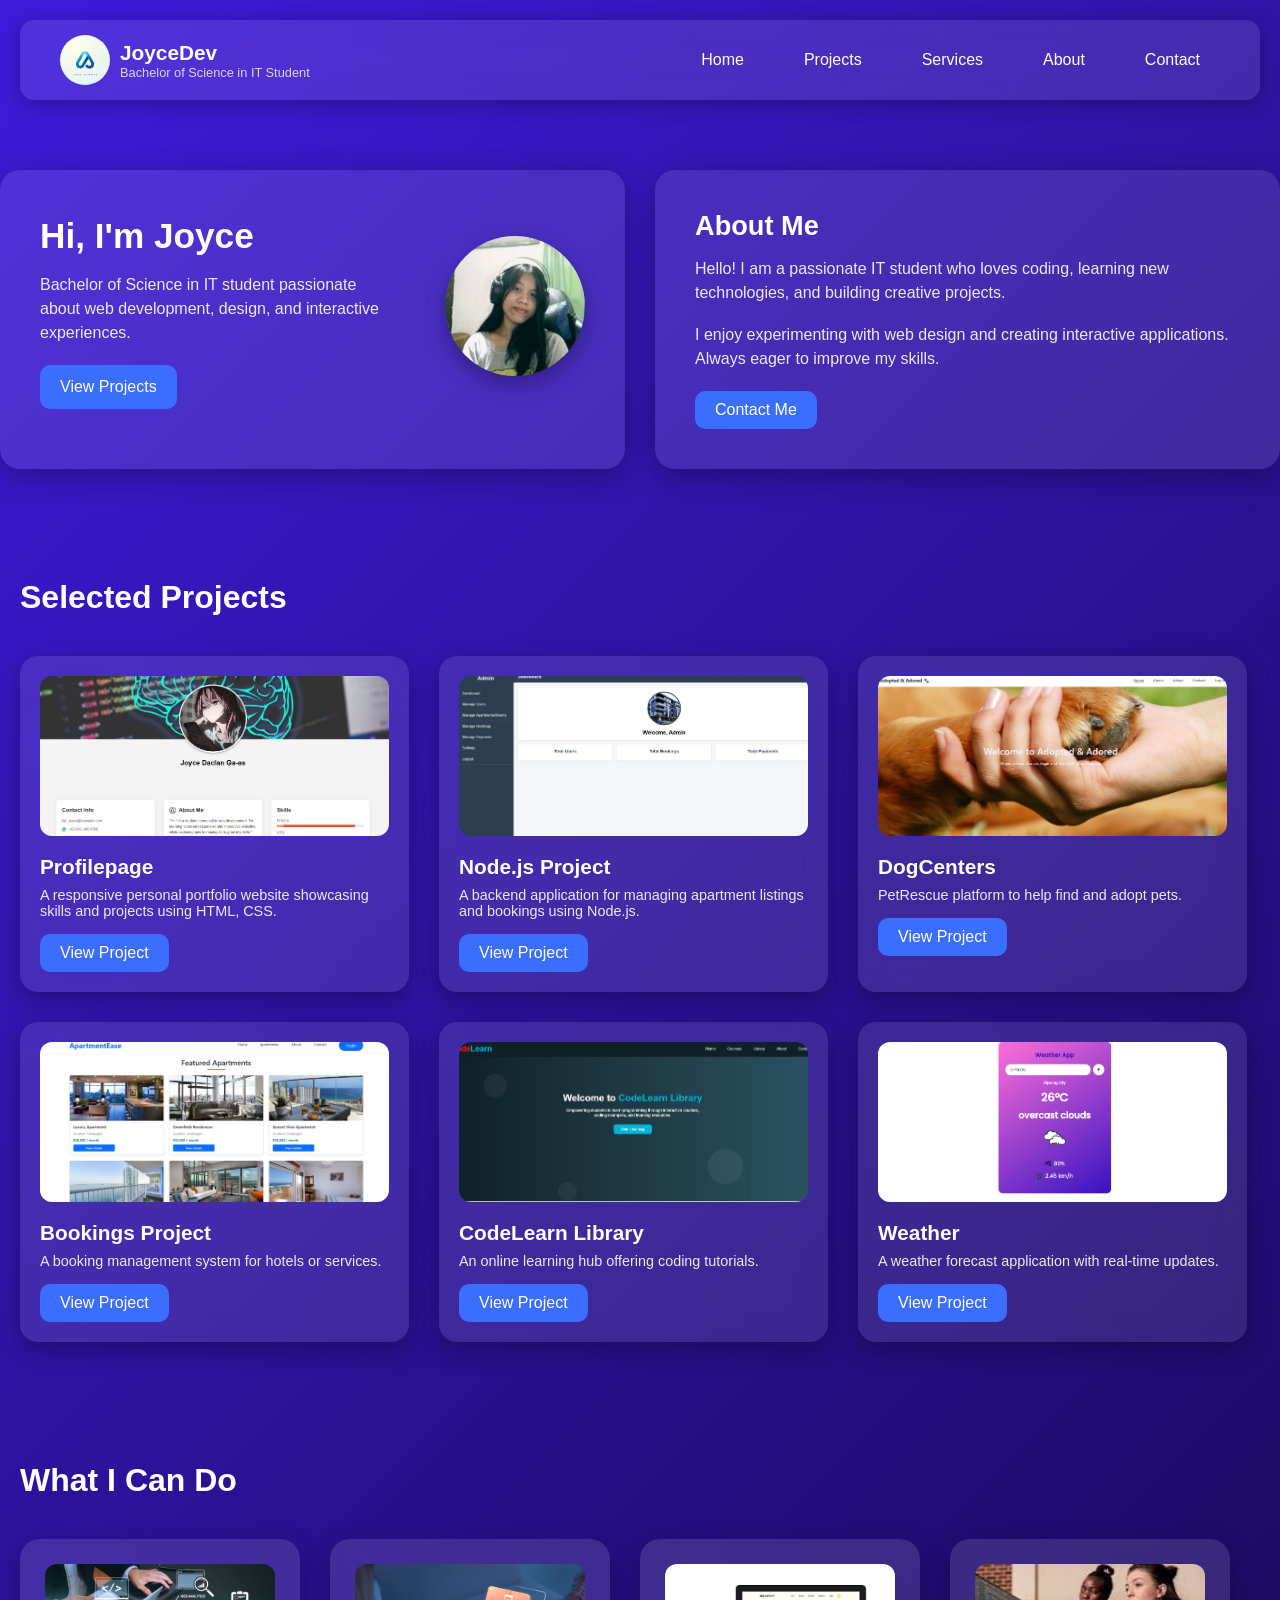
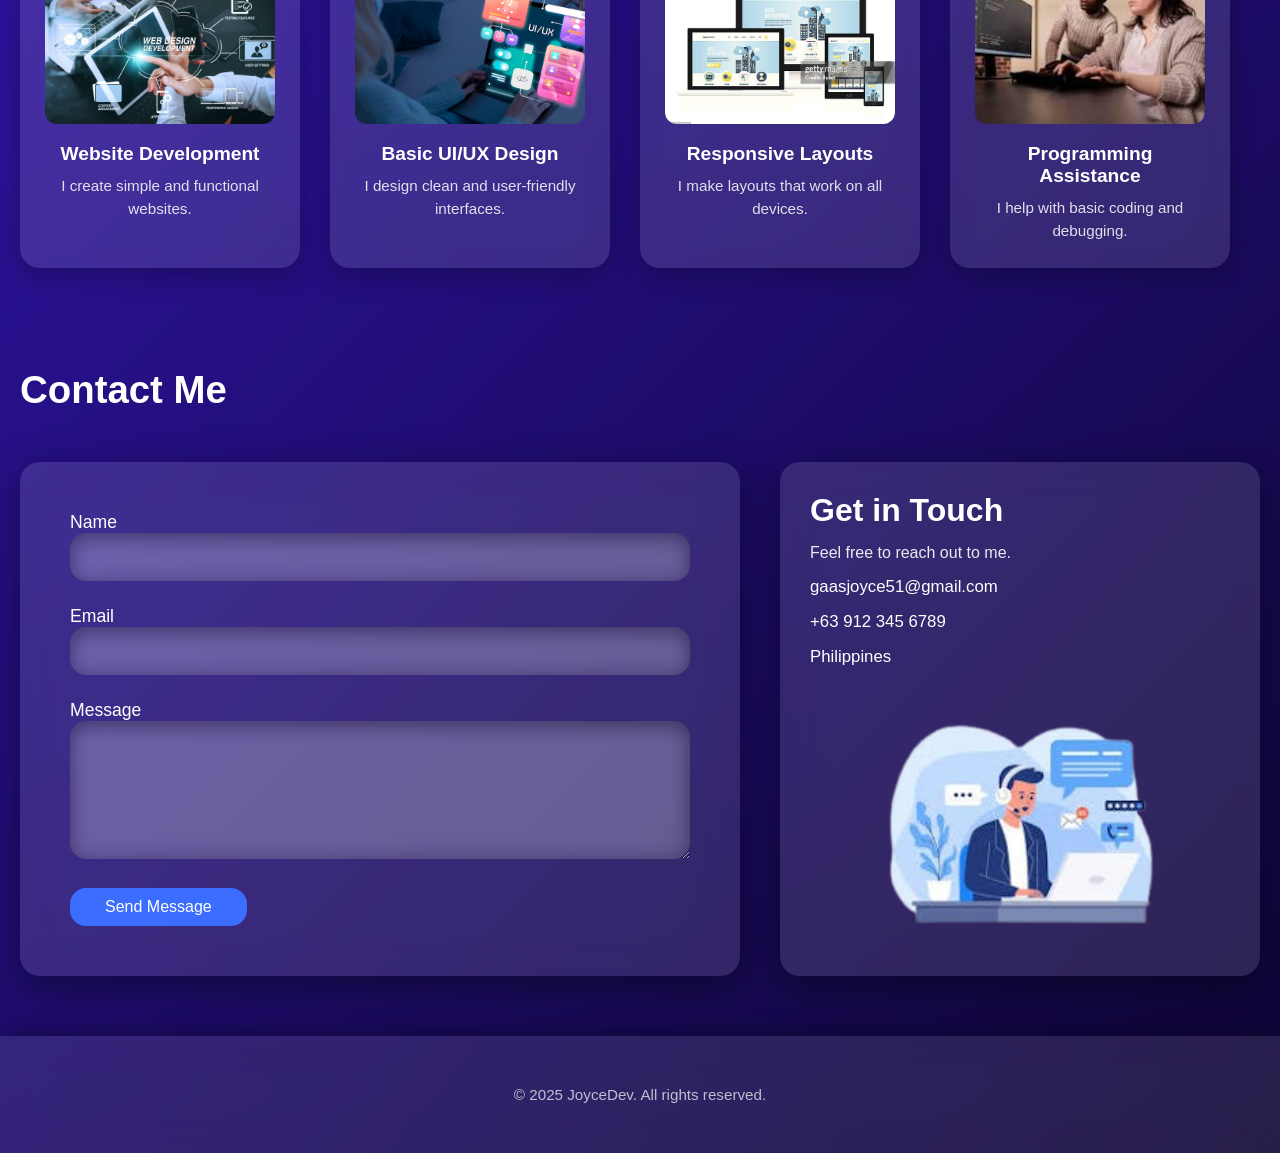
==== commit 9a0bb1d4: "change" ====
--- a/index.html
+++ b/index.html
@@ -9,14 +9,21 @@
 </head>
 
 <body>
+
     <header>
         <div class="container">
             <nav>
-                <div class="logo"> <img src="img/logo.avif" alt="Logo" />
-                    <div class="logo-text"> <span>JoyceDev</span>
+                <div class="logo reveal">
+                    <img src="img/logo.avif" alt="Logo" />
+                    <div class="logo-text">
+                        <span>JoyceDev</span>
                         <p class="tagline">Bachelor of Science in IT Student</p>
                     </div>
-                </div> <input type="checkbox" id="toggle"> <label for="toggle" class="hamburger">☰</label>
+                </div>
+
+                <input type="checkbox" id="toggle">
+                <label for="toggle" class="hamburger">☰</label>
+
                 <ul>
                     <li><a href="#">Home</a></li>
                     <li><a href="#projects">Projects</a></li>
@@ -27,171 +34,182 @@
             </nav>
         </div>
     </header>
-    <div class="profile-about-wrapper">
+
+    <div class="profile-about-wrapper reveal">
         <section class="profile">
             <div class="profile-content">
-                <div class="profile-text">
+
+                <div class="profile-text reveal delay-1">
                     <h1>Hi, I'm Joyce</h1>
                     <p>Bachelor of Science in IT student passionate about web development, design, and interactive
                         experiences.</p>
-                    <div class="profile-buttons"> <a href="#projects" class="btn">View Projects</a> </div>
-                </div>
-                <div class="profile-image"> <img src="img/P.jpg" alt="Joyce Image"> </div>
+                    <div class="profile-buttons">
+                        <a href="#projects" class="btn">View Projects</a>
+                    </div>
+                </div>
+
+                <div class="profile-image reveal delay-2">
+                    <img src="img/P.jpg" alt="Joyce Image">
+                </div>
+
             </div>
         </section>
-
 
         <!-- RIGHT: ABOUT -->
         <section class="about" id="about">
-            <div class="about-content">
+            <div class="about-content reveal delay-3">
                 <h2>About Me</h2>
                 <p>Hello! I am a passionate IT student who loves coding, learning new technologies, and building
                     creative projects.</p>
                 <p>I enjoy experimenting with web design and creating interactive applications. Always eager to improve
                     my skills.</p>
-                <div class="profile-buttons"> <a href="#contact" class="btn btn-darkblue">Contact Me</a> </div>
+                <div class="profile-buttons">
+                    <a href="#contact" class="btn btn-darkblue">Contact Me</a>
+                </div>
             </div>
         </section>
     </div>
 
-    <!-- Project -->
+    <!-- PROJECTS -->
     <section class="projects" id="projects">
         <div class="projects-wrapper">
-            <h2>Selected Projects</h2>
+            <h2 class="reveal">Selected Projects</h2>
+
             <div class="project-cards">
-                <div class="project-card"> <img src="img/1.png" alt="Project 1">
+                <div class="project-card reveal delay-1">
+                    <img src="img/1.png" alt="Project 1">
                     <h3>Profilepage</h3>
-                    <p>A responsive personal portfolio website showcasing skills and projects using HTML, CSS. </p> <a
-                        href="#" class="btn-darkblue">View Project</a>
-                </div>
-                <div class="project-card"> <img src="img/2.png" alt="Project 2">
+                    <p>A responsive personal portfolio website showcasing skills and projects using HTML, CSS.</p>
+                    <a href="#" class="btn-darkblue">View Project</a>
+                </div>
+
+                <div class="project-card reveal delay-2">
+                    <img src="img/2.png" alt="Project 2">
                     <h3>Node.js Project</h3>
-                    <p>A backend application for managing apartment listings and bookings using Node.js.</p> <a href="#"
-                        class="btn-darkblue">View Project</a>
-                </div>
-                <div class="project-card"> <img src="img/3.png" alt="Project 3">
+                    <p>A backend application for managing apartment listings and bookings using Node.js.</p>
+                    <a href="#" class="btn-darkblue">View Project</a>
+                </div>
+
+                <div class="project-card reveal delay-3">
+                    <img src="img/3.png" alt="Project 3">
                     <h3>DogCenters</h3>
-                    <p>PetRescue platform to help find and adopt pets, featuring pet listings and adoption details.</p>
-                    <a href="#" class="btn-darkblue">View Project</a>
-                </div>
-                <div class="project-card"> <img src="img/4.png" alt="Project 4">
+                    <p>PetRescue platform to help find and adopt pets.</p>
+                    <a href="#" class="btn-darkblue">View Project</a>
+                </div>
+
+                <div class="project-card reveal delay-4">
+                    <img src="img/4.png" alt="Project 4">
                     <h3>Bookings Project</h3>
-                    <p>A booking management system for hotels or services with scheduling features.</p> <a href="#"
-                        class="btn-darkblue">View Project</a>
-                </div>
-                <div class="project-card">
+                    <p>A booking management system for hotels or services.</p>
+                    <a href="#" class="btn-darkblue">View Project</a>
+                </div>
+
+                <div class="project-card reveal delay-1">
                     <img src="img/5.png" alt="CodeLearn Library">
                     <h3>CodeLearn Library</h3>
-                    <p>An online learning hub offering coding tutorials, resources, and beginner-friendly programming
-                        guides.</p>
-                    <a href="#" class="btn-darkblue">View Project</a>
-                </div>
-
-                <div class="project-card"> <img src="img/6.png" alt="Weather App">
+                    <p>An online learning hub offering coding tutorials.</p>
+                    <a href="#" class="btn-darkblue">View Project</a>
+                </div>
+
+                <div class="project-card reveal delay-2">
+                    <img src="img/6.png" alt="Weather App">
                     <h3>Weather</h3>
-                    <p>A weather forecast application that displays real-time weather updates for any location.</p> <a
-                        href="#" class="btn-darkblue">View Project</a>
+                    <p>A weather forecast application with real-time updates.</p>
+                    <a href="#" class="btn-darkblue">View Project</a>
                 </div>
             </div>
         </div>
     </section>
 
-    <!-- services -->
+    <!-- SERVICES -->
     <section class="services" id="services">
         <div class="services-wrapper">
-            <h2>What I Can Do</h2>
+            <h2 class="reveal">What I Can Do</h2>
 
             <div class="services-cards">
 
-                <div class="service-card">
-                    <img src="img/w1.jpg" alt="Web Development">
+                <div class="service-card reveal delay-1">
+                    <img src="img/w1.jpg">
                     <h3>Website Development</h3>
-                    <p>I create simple and functional websites using HTML, CSS, JavaScript, and beginner-friendly
-                        backend tools.</p>
-                </div>
-
-                <div class="service-card">
-                    <img src="img/w2.avif" alt="UI UX Design">
+                    <p>I create simple and functional websites.</p>
+                </div>
+
+                <div class="service-card reveal delay-2">
+                    <img src="img/w2.avif">
                     <h3>Basic UI/UX Design</h3>
-                    <p>I design clean and user-friendly interfaces for projects, prototypes, and school activities.</p>
-                </div>
-
-                <div class="service-card">
-                    <img src="img/w3.jpg" alt="Responsive Design">
+                    <p>I design clean and user-friendly interfaces.</p>
+                </div>
+
+                <div class="service-card reveal delay-3">
+                    <img src="img/w3.jpg">
                     <h3>Responsive Layouts</h3>
-                    <p>I make layouts that adjust smoothly on phones, tablets, and desktops to improve user experience.
-                    </p>
-                </div>
-
-                <div class="service-card">
-                    <img src="img/w4.jpg" alt="Programming Assistance">
+                    <p>I make layouts that work on all devices.</p>
+                </div>
+
+                <div class="service-card reveal delay-4">
+                    <img src="img/w4.jpg">
                     <h3>Programming Assistance</h3>
-                    <p>I can help with basic coding tasks, debugging school projects, and understanding programming
-                        concepts.</p>
+                    <p>I help with basic coding and debugging.</p>
                 </div>
 
             </div>
         </div>
     </section>
+
+    <!-- CONTACT -->
     <section class="contact" id="contact">
         <div class="contact-wrapper">
-            <h2>Contact Me</h2>
+            <h2 class="rveael">Contact Me</h2>
+
             <div class="contact-flex">
 
-                <!-- LEFT: Form -->
-                <div class="contact-form-card">
+                <div class="contact-form-card reveal delay-1">
                     <form id="contactForm">
                         <div class="form-group">
-                            <label for="name">Name</label>
-                            <input type="text" id="name" placeholder="Your Name" required>
+                            <label>Name</label>
+                            <input type="text" required>
                         </div>
+
                         <div class="form-group">
-                            <label for="email">Email</label>
-                            <input type="email" id="email" placeholder="Your Email" required>
+                            <label>Email</label>
+                            <input type="email" required>
                         </div>
+
                         <div class="form-group">
-                            <label for="message">Message</label>
-                            <textarea id="message" rows="6" placeholder="Your Message" required></textarea>
+                            <label>Message</label>
+                            <textarea rows="6" required></textarea>
                         </div>
+
                         <button type="submit" class="btn-darkblue">Send Message</button>
                         <p class="success-message">Message sent successfully!</p>
                     </form>
                 </div>
 
-                <!-- RIGHT: Contact Info -->
-
-                <div class="contact-info-card">
+                <div class="contact-info-card reveal delay-2">
                     <div class="info-content">
                         <h3>Get in Touch</h3>
-                        <p>Feel free to reach out to me through the form or contact info below.</p>
-                        <div class="info-item">
-                            <span></span> gaasjoyce51@gmail.com
-                        </div>
-                        <div class="info-item">
-                            <span></span> +63 912 345 6789
-                        </div>
-                        <div class="info-item">
-                            <span></span> Philippines
-                        </div>
-                    </div>
-
-                     <div class="info-image">
-                        <img src="img/c.png" alt="Contact Image">
-                    </div>
-                </div>
-
+                        <p>Feel free to reach out to me.</p>
+                        <div class="info-item">gaasjoyce51@gmail.com</div>
+                        <div class="info-item">+63 912 345 6789</div>
+                        <div class="info-item">Philippines</div>
+                    </div>
+
+                    <div class="info-image">
+                        <img src="img/c.png">
+                    </div>
+                </div>
 
             </div>
         </div>
     </section>
 
-    <footer>
+    <footer class="">
         <div class="footer-bottom">
             <p>© 2025 JoyceDev. All rights reserved.</p>
         </div>
     </footer>
 
-
+    <script src="js/animationscroll.js"></script>
 
 </body>
 
--- a/css/onefile.css
+++ b/css/onefile.css
@@ -413,7 +413,6 @@
 }
 
 
-/* RIGHT: IMAGE + INFO CARD */
 .contact-info-card {
     background: rgba(255, 255, 255, 0.12);
     backdrop-filter: blur(20px);
@@ -422,11 +421,18 @@
     overflow: hidden;
     display: flex;
     flex-direction: column;
+    max-width: 480px;  /* BIGGER THAN LEFT */
+    width: 100%;
     transition: transform 0.3s ease;
 }
 
 .contact-info-card:hover {
     transform: translateY(-5px);
+}
+
+.contact-info-card .info-image {
+    display: flex;
+    justify-content: center;
 }
 
 .contact-info-card .info-image img {
@@ -434,6 +440,7 @@
     width: 300px;
     height: 250px;
     object-fit: cover;
+    border-radius: 0 0 20px 20px;
 }
 
 .contact-info-card .info-content {
@@ -454,14 +461,10 @@
 }
 
 .info-item {
-    font-size: 1.1rem;
+    font-size: 1.05rem;
     display: flex;
     align-items: center;
     gap: 10px;
-}
-
-.info-item span {
-    font-size: 1.3rem;
 }
 
 footer {
@@ -473,7 +476,7 @@
     font-family: 'Poppins', sans-serif;
     box-shadow: 0 -5px 20px rgba(0, 0, 0, 0.3);
     text-align: center;
- 
+
 }
 
 .footer-bottom p {
@@ -564,4 +567,37 @@
     .project-card img {
         height: 130px;
     }
+}
+
+/* =======================================================
+   SCROLL REVEAL ANIMATION
+   ======================================================= */
+
+.reveal {
+    opacity: 0;
+    transform: translateY(60px) scale(0.95);
+    transition: all 0.9s ease;
+    will-change: transform, opacity;
+}
+
+.reveal.active {
+    opacity: 1;
+    transform: translateY(0) scale(1);
+}
+
+/* STAGGER DELAYS */
+.reveal.delay-1 {
+    transition-delay: 0.2s;
+}
+
+.reveal.delay-2 {
+    transition-delay: 0.4s;
+}
+
+.reveal.delay-3 {
+    transition-delay: 0.6s;
+}
+
+.reveal.delay-4 {
+    transition-delay: 0.8s;
 }
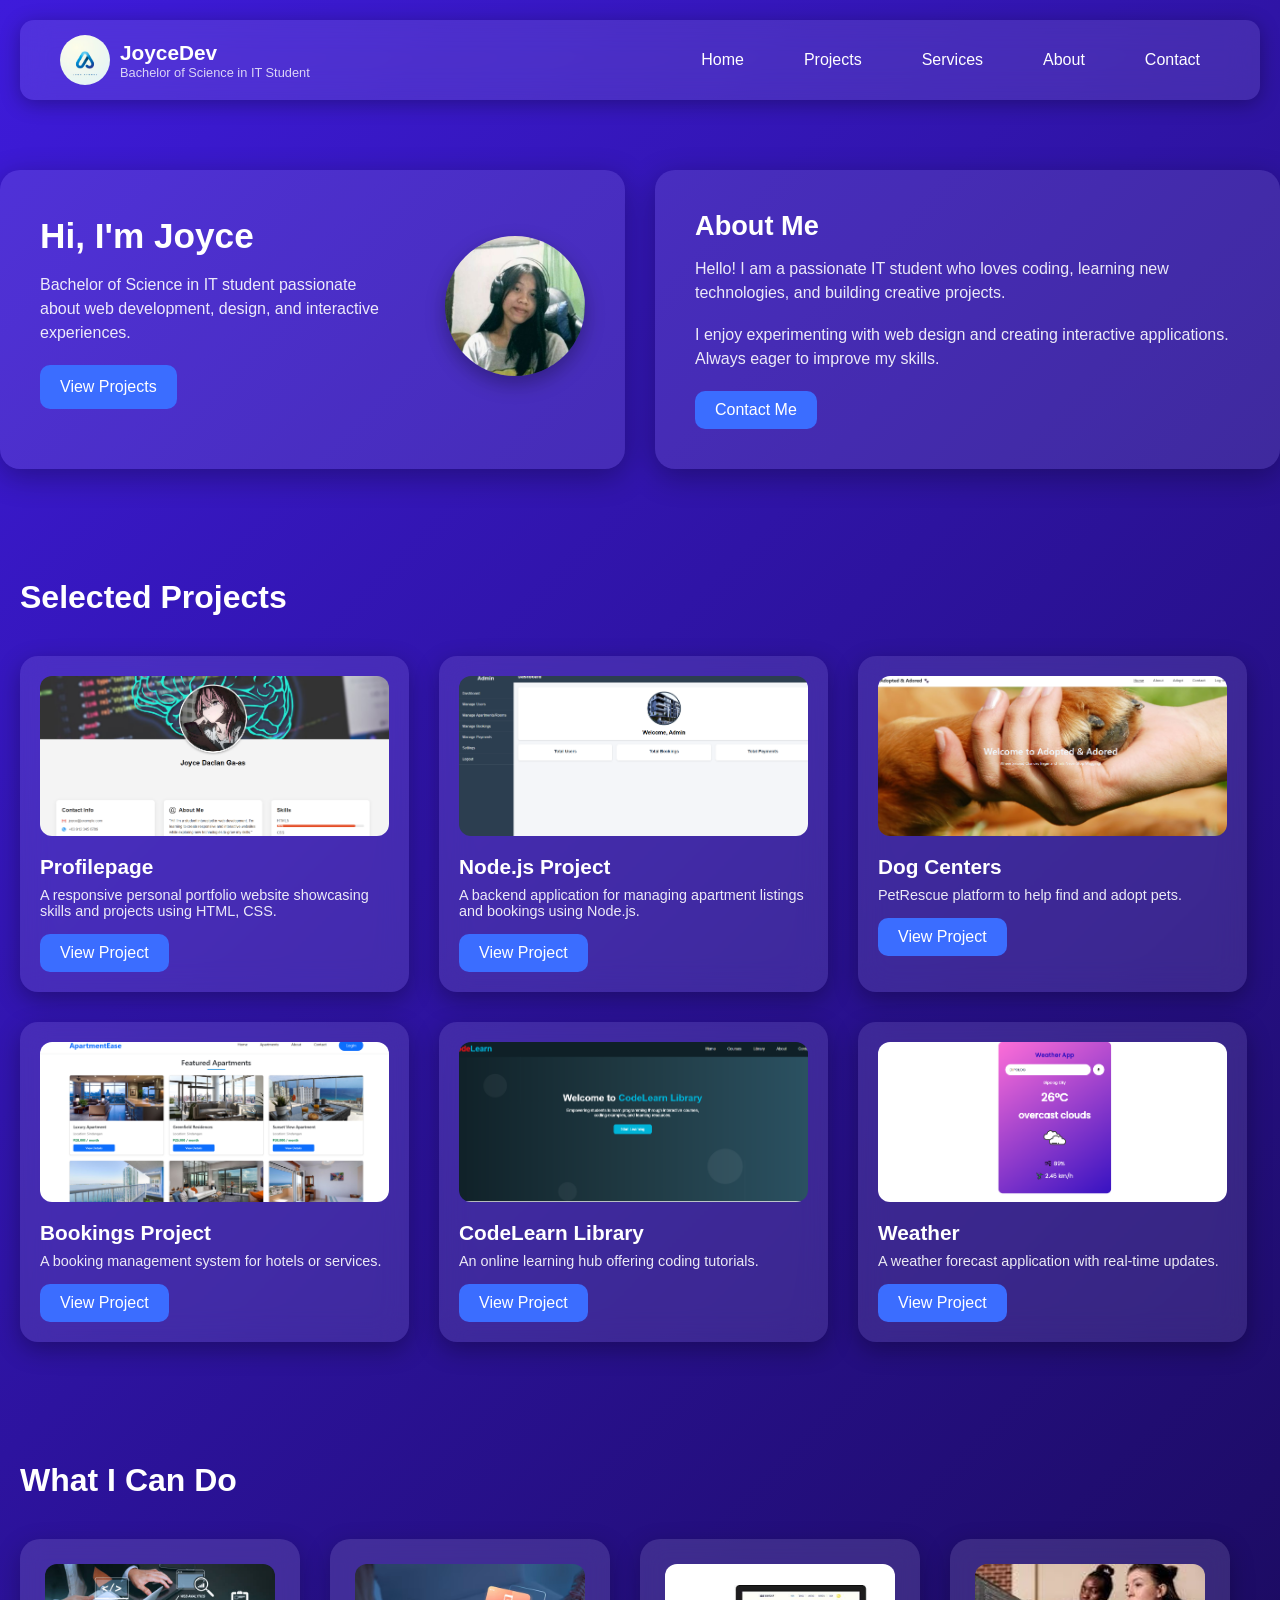
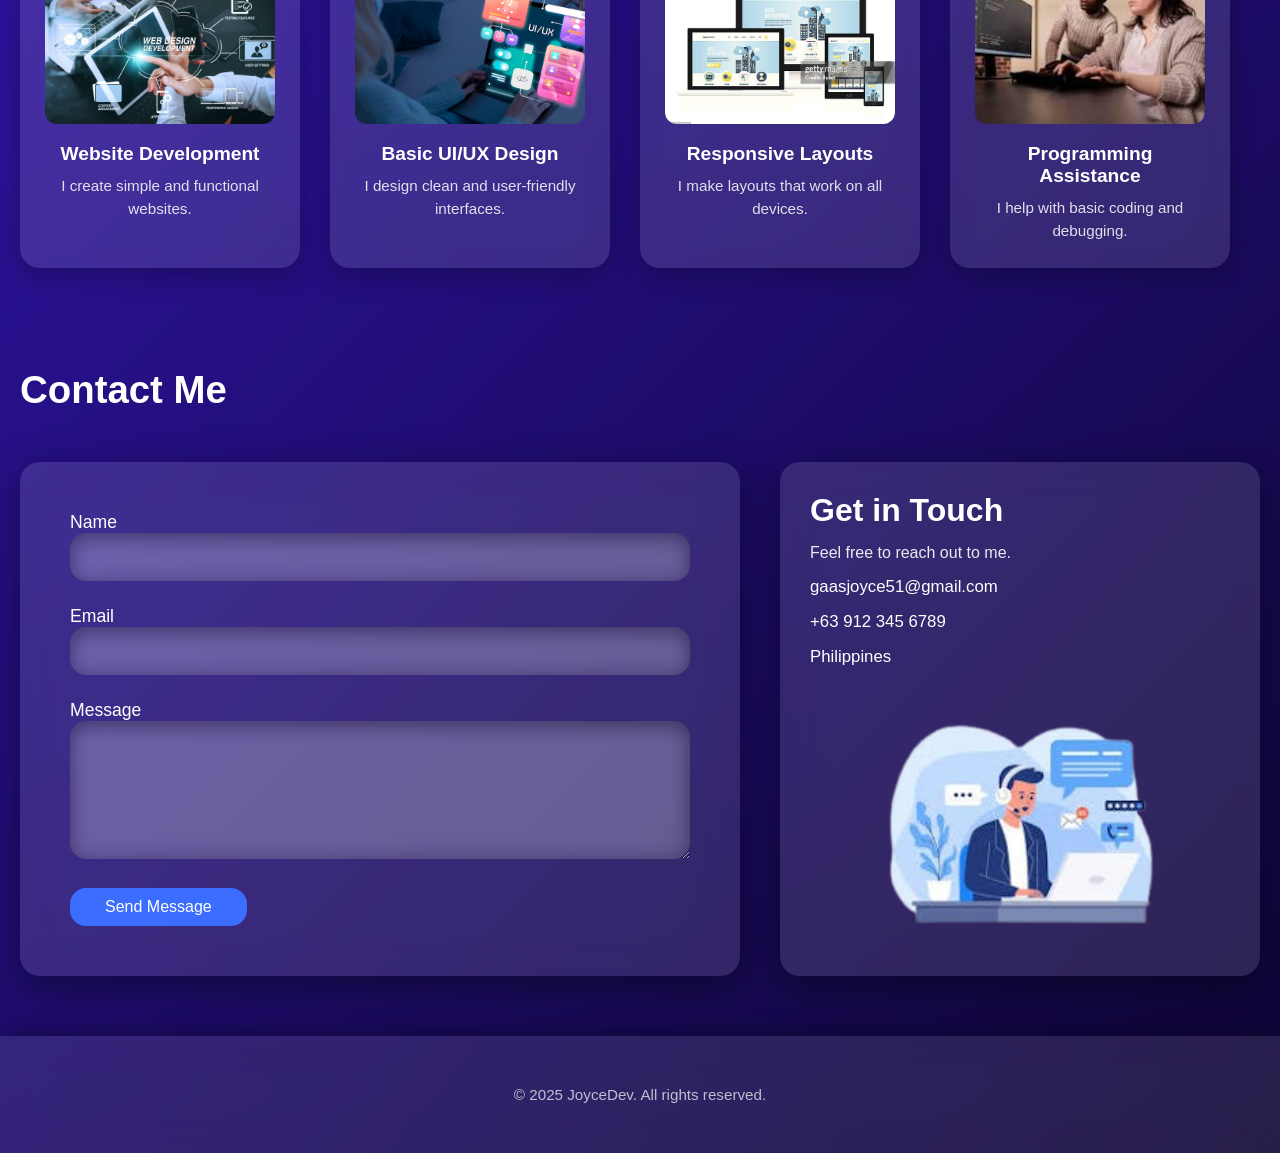
==== commit e880bb8e: "change text" ====
--- a/index.html
+++ b/index.html
@@ -92,7 +92,7 @@
 
                 <div class="project-card reveal delay-3">
                     <img src="img/3.png" alt="Project 3">
-                    <h3>DogCenters</h3>
+                    <h3>Dog Centers</h3>
                     <p>PetRescue platform to help find and adopt pets.</p>
                     <a href="#" class="btn-darkblue">View Project</a>
                 </div>
--- a/css/onefile.css
+++ b/css/onefile.css
@@ -421,7 +421,7 @@
     overflow: hidden;
     display: flex;
     flex-direction: column;
-    max-width: 480px;  /* BIGGER THAN LEFT */
+    max-width: 480px;
     width: 100%;
     transition: transform 0.3s ease;
 }
